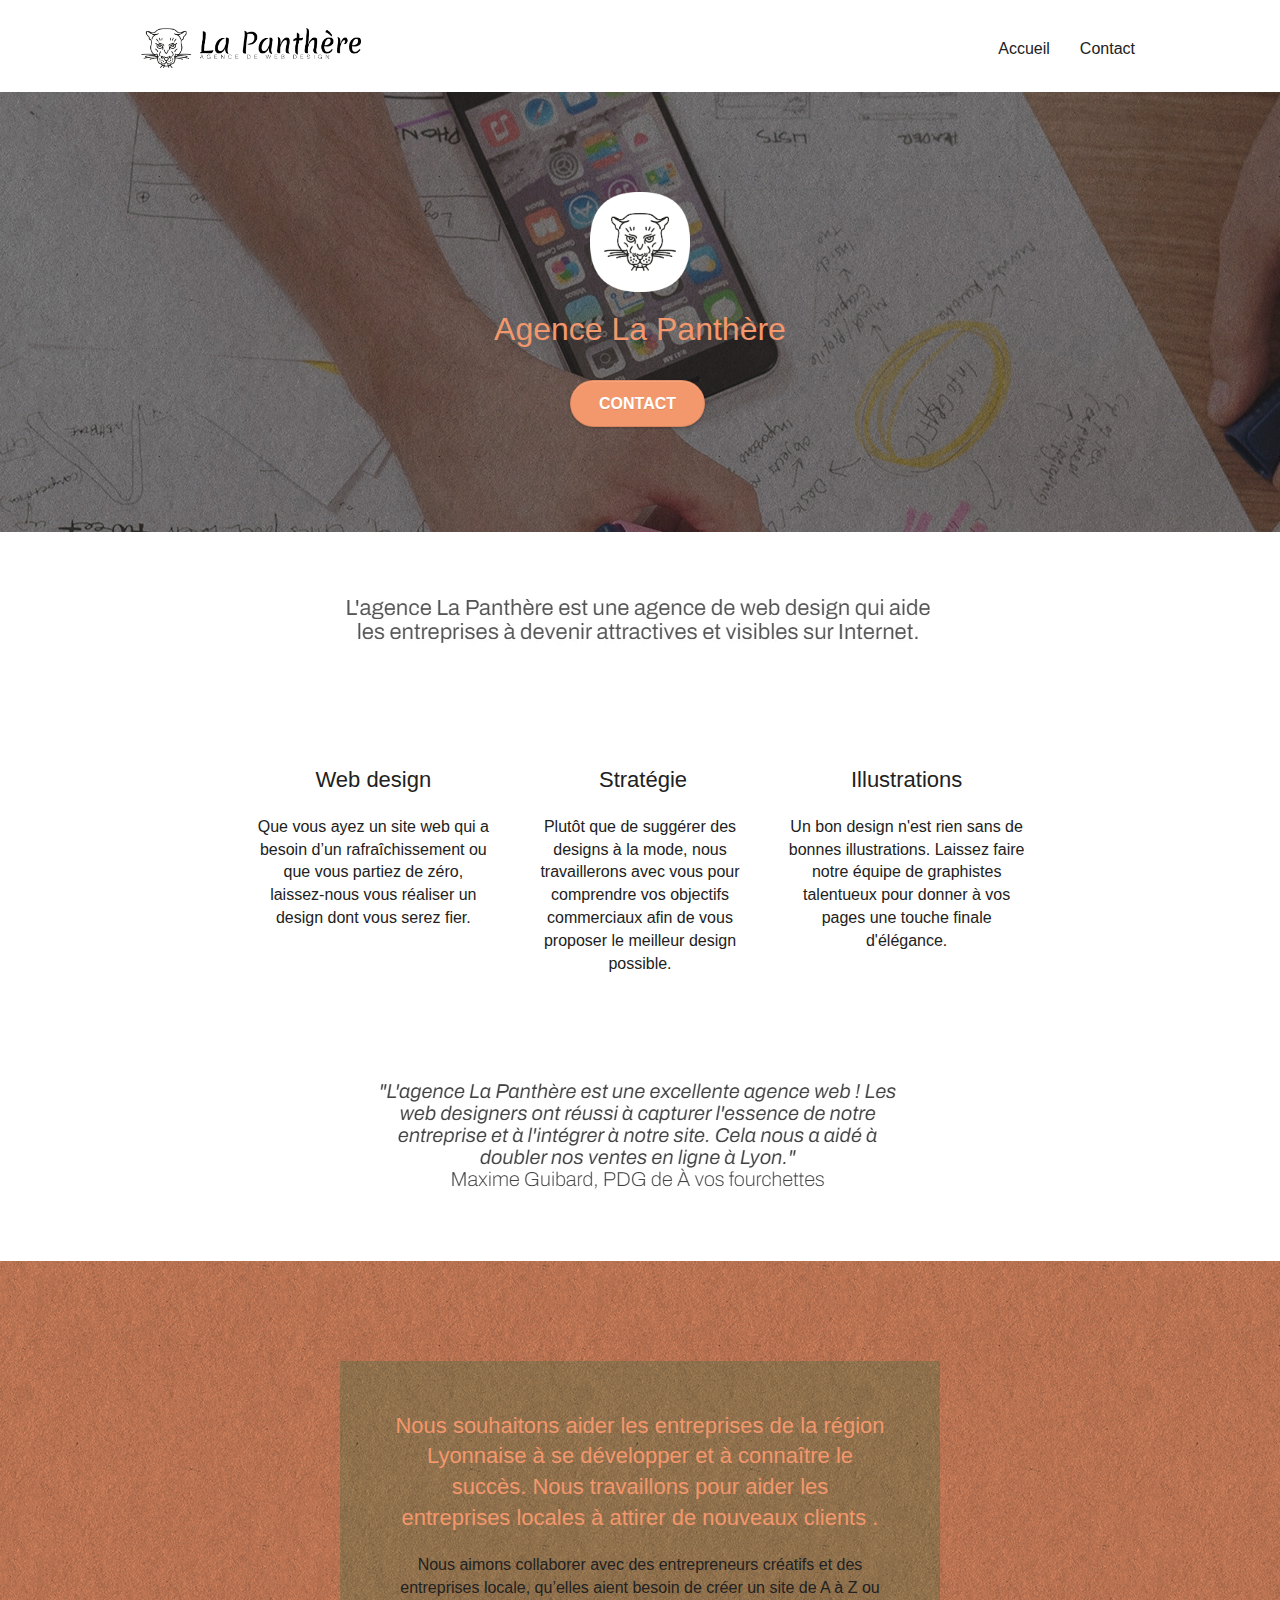
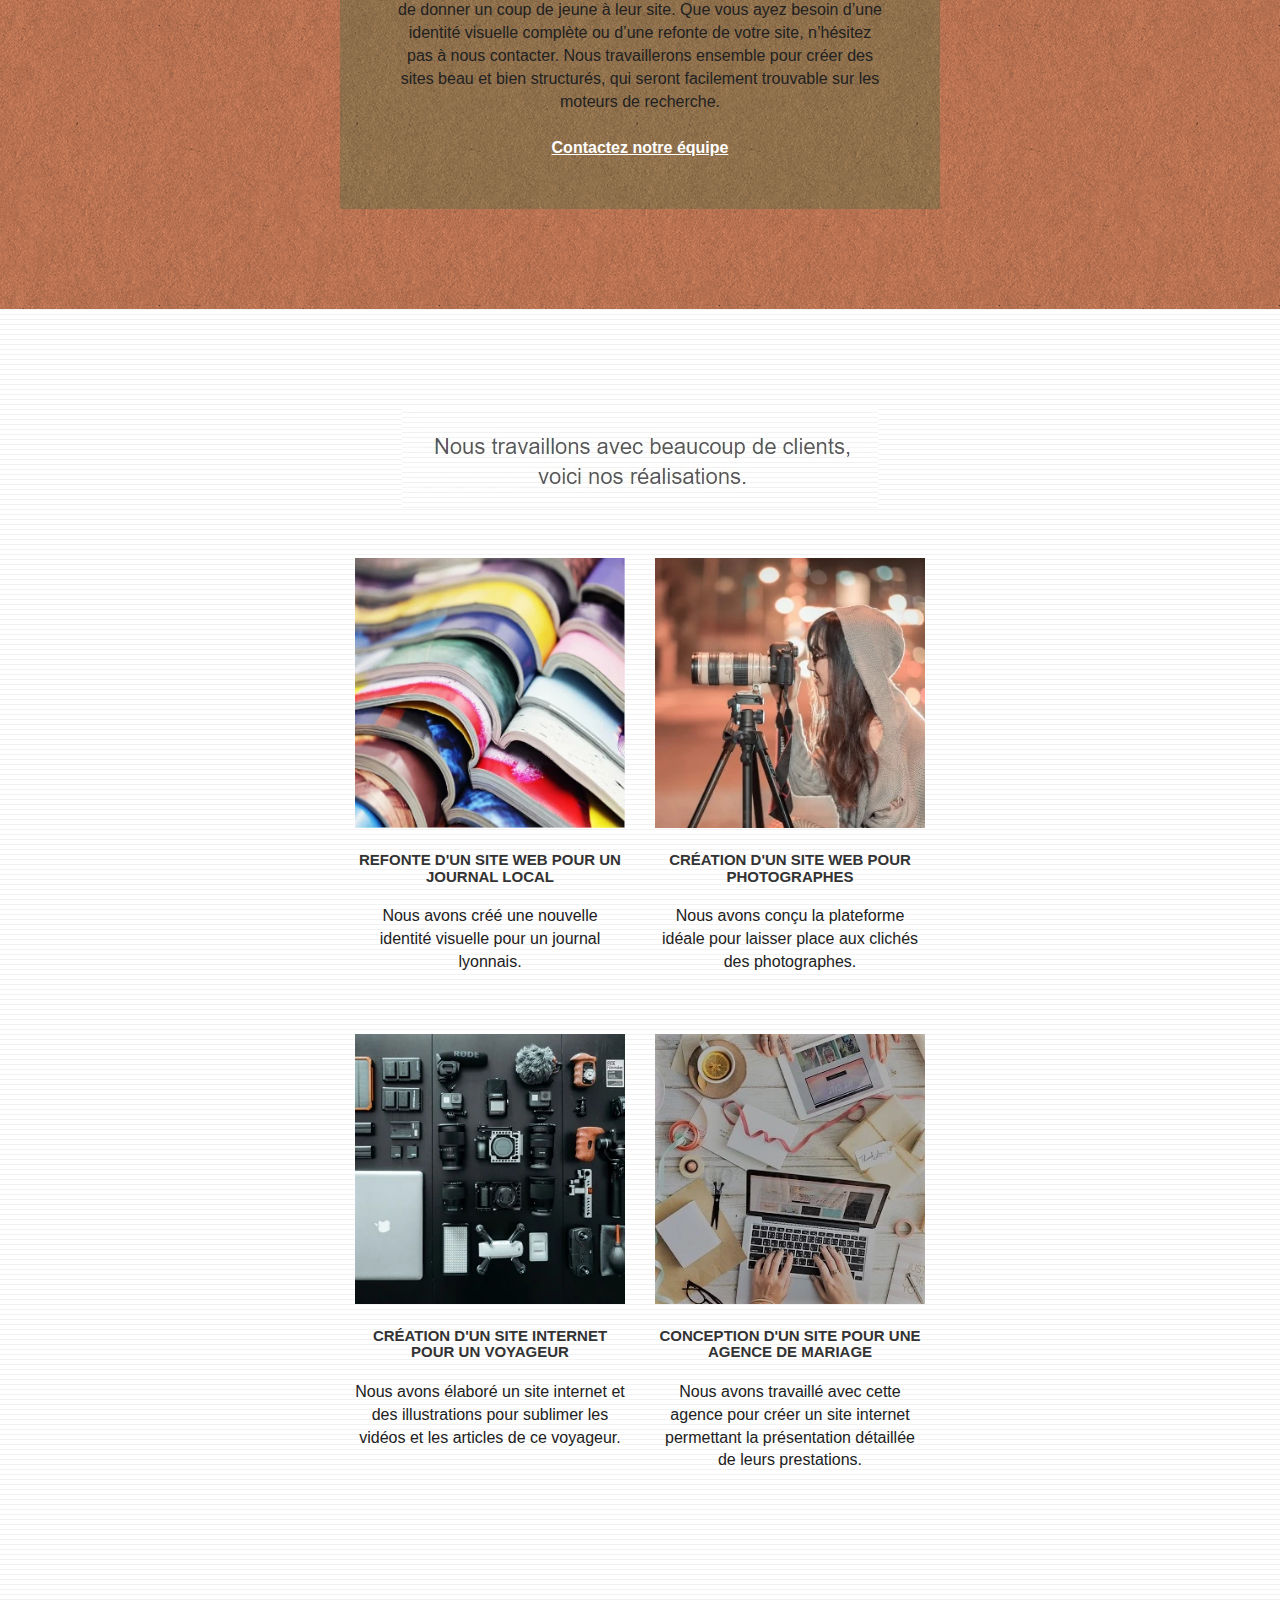
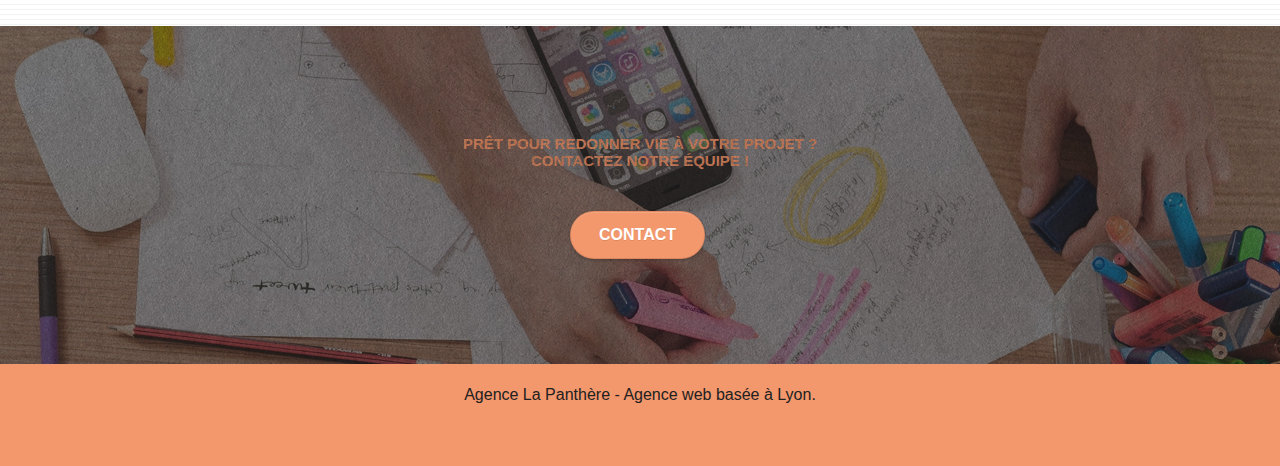
==== index.html @ 0cf24afe "modification script html" ====
<!DOCTYPE html>
<html lang="fr">
	<head>
		<meta charset="utf-8">
		<meta http-equiv="Content-Security-Policy" content="default-src 'self' ">
		<meta name="keywords" content="rendre un site plus attractif, augmenter le référencement d'un site internet, conception d'un site web ">
		<meta name="description" content="Avec l'Agence La Panthère, spécialiste du web design passez au niveau supérieur en rendant vôtre site plus attractive et plus visible sur internet.">
		<meta name="viewport" content="width=device-width, initial-scale=1.0, viewport-fit=cover">
		<link rel="shortcut icon" type="image/png" href="favicon.jpg">
		
		<link rel="stylesheet" type="text/css" href="./css/bootstrap.css">
		<link rel="stylesheet" type="text/css" href="style.css">
		<link rel="stylesheet" type="text/css" href="./css/font-awesome.css">
		<link rel="preload" href="fonts/et-line.woff" as="font" type="font/woff" >
		<link rel="preload" href="fonts/fontawesome-webfont.woff2?v=4.7.0" as="font" type="font/woff2">
		<link rel="stylesheet" type="text/css" href="./css/et-line.css">
		
		
		<script defer src="./js/jquery-3.6.1.js" ></script>
		<script defer src="./js/bootstrap.js"></script>
		<script defer src="./js/blocs.js" ></script>
		<script src="./js/jquery.touchSwipe.js" ></script>
		<script src="./js/gmaps.js" ></script>
		
		<title>Agence La Panthère</title>

		
	<!-- Analytics -->
		
	<!-- Analytics END -->
		
	</head>
	<body>
		<!-- Principal conteneur -->
		<main class="page-container">
			
			<!-- bloc-0 -->
			<header class="bloc bgc-white l-bloc " id="bloc-0">
				<div class="container bloc-sm">

					<nav class="navbar row">
						<div class="navbar-header">
							<a class="navbar-brand" href="index.html"><img src="img/agence-la-panthere-monochrome.webp" alt="Logo Agence La Panthère" height="40" width="220" ></a>
							<button id="nav-toggle" type="button" class="ui-navbar-toggle navbar-toggle" data-toggle="collapse" data-target=".navbar-1">
								<span class="sr-only">Toggle navigation</span><span class="icon-bar"></span><span class="icon-bar"></span><span class="icon-bar"></span>
							</button>
						</div>
						<div class="collapse navbar-collapse navbar-1 special-dropdown-nav">
							<ul class="site-navigation nav navbar-nav">
								<li>
									<a href="index.html">Accueil</a>
								</li>
								<li>
								</li>
								<li>
									<a href="contact.html">Contact</a>
								</li>
							</ul>
						</div>
					</nav>
				</div>
			</header>
			<!-- bloc-0 END -->

			<!-- bloc-1-presentation -->
			<section class="bloc bgc-dark-slate-blue bg-banniere d-bloc bg-t-edge bloc-bg-texture texture-paper b-parallax" id="bloc-1-hero">
				<div class="container bloc-lg">
					<div class="row tight-width-whitespace">
						<div class="col-sm-12">
							<img src="img/logo.webp" class="center-block image-resize-mode" height="100" width="100" alt="Logo Agence La Panthère" >
							<h1 class="text-center hero-bloc-text tc-white ">
								Agence La Panthère
							</h1>
							<div class="text-center">
								<a href="contact.html" class="btn btn-lg btn-clean btn-rd cta-hero btn-atomic-tangerine" id="cta-hero">Contact</a>
							</div>
						</div>
					</div>
				</div>
			</section>
			<!-- bloc-1-presentation END -->

			<!-- bloc-2-services -->
			<section class="bloc bgc-white l-bloc" id="bloc-2-services">
				<div class="container bloc-md">
					<div class="row">
						<div class="col-sm-12 text-center">
							<img alt="une description de l'agence" src="img/title.webp" >
						</div>
					</div>
					<div class="row voffset-lg med-width-whitespace">
						<div class="col-sm-4">
							<div class="text-center">
								<span class="et-icon-browser sm-shadow icon-dark-slate-blue icons icon-lg"></span>
							</div>
							<h2 class="mg-md text-center">
								Web design
							</h2>
							<p class="text-center ">
								Que vous ayez un site web qui a besoin d&rsquo;un rafraîchissement ou que vous partiez de zéro, laissez-nous vous réaliser un design dont vous serez fier.
							</p>
						</div>
						<div class="col-sm-4">
							<div class="text-center">
								<span class="et-icon-presentation sm-shadow icon-dark-slate-blue icons icon-lg"></span>
							</div>
							<h2 class="mg-md text-center">
								&nbsp;Stratégie
							</h2>
							<p class="text-center ">
								Plutôt que de suggérer des designs à la mode, nous travaillerons avec vous pour comprendre vos objectifs commerciaux afin de vous proposer le meilleur design possible.<br>
							</p>
						</div>
						<div class="col-sm-4">
							<div class="text-center">
								<span class="et-icon-edit sm-shadow icon-dark-slate-blue icons icon-lg"></span>
							</div>
							<h2 class="mg-md text-center">
								Illustrations
							</h2>
							<p class="text-center ">
								Un bon design n'est rien sans de bonnes illustrations. Laissez faire notre équipe de graphistes talentueux pour donner à vos pages une touche finale d'élégance.
							</p>
						</div>
					</div>
					<div class="row voffset-lg voffset">
						<div class="col-xs-12 col-md-8 col-md-offset-2 text-center">
							<img alt="Une citation d'un client de l'agence" src="img/citation.webp" >

						</div>
					</div>
				</div>
			</section>
			<!-- bloc-2-services END -->

			<!-- bloc-3-what-i-do -->
			<section class="bloc tc-white bgc-atomic-tangerine bg-presentation d-bloc bloc-bg-texture texture-paper b-parallax" id="bloc-3-what-i-do">
				<div class="container bloc-lg">
					<div class="row tight-width-whitespace black-background">
						<div class="col-sm-12">
							<h2 class="mg-md text-center tc-white">
								Nous souhaitons aider les entreprises de la région Lyonnaise à se développer et à connaître le succès. Nous travaillons pour aider les entreprises locales à attirer de nouveaux clients .<br>
							</h2>
							<p class="text-center white">
								Nous aimons collaborer avec des entrepreneurs créatifs et des entreprises locale, qu’elles aient besoin de créer un site de A à Z ou de donner un coup de jeune à leur site. Que vous ayez besoin d’une identité visuelle complète ou d’une refonte de votre site, n’hésitez pas à nous contacter. Nous travaillerons ensemble pour créer des sites beau et bien structurés, qui seront facilement trouvable sur les moteurs de recherche. <br><br><a class="ltc-white bold-link" href="contact.html">Contactez notre équipe</a><br>
							</p>
						</div>
					</div>
				</div>
			</section>
			<!-- bloc-3-what-i-do END -->

			<!-- bloc-4-portfolio -->
			<section class="bloc bgc-white bg-lines-h2-bg bg-repeat l-bloc" id="bloc-4-portfolio">
				<div class="container bloc-lg">
					<div class="row">
						<div class="col-sm-12 text-center">
							<img alt="texte sur la présentation de réalisation de site"  src="img/title2.webp" >
						</div>
					</div>
					<div class="row tight-width-whitespace portfolio-row">
						<div class="col-sm-6">
							<a href="index.html" data-lightbox="img/1.webp" data-gallery-id="gallery-1" data-caption="Refonte d'un site web pour un journal local" data-frame="snapshot-lb"><img src="img/1.webp" alt="Illustrations montrant plusieurs pages de livres de couleurs diffèrentes" class="img-responsive portfolio-thumb" height="270" width="270"></a>
							<h3 class="mg-md text-center">
								Refonte d'un site web pour un journal local
							</h3>
							<p class="text-center">
								Nous avons créé une nouvelle identité visuelle pour un journal lyonnais.
							</p>
						</div>
						<div class="col-sm-6">
							<a href="#" data-lightbox="img/2.webp" data-gallery-id="gallery-1" data-caption="Création d'un site web pour photographes" data-frame="snapshot-lb"><img src="img/2.webp" class="img-responsive portfolio-thumb" alt="Illustrations d'une femme prenant une photo" height="270" width="270"></a>
							<h3 class="mg-md text-center">
								Création d'un site web pour photographes
							</h3>
							<p class="text-center">
								Nous avons conçu la plateforme idéale pour laisser place aux clichés des photographes.
							</p>
						</div>
					</div>
					<div class="row tight-width-whitespace portfolio-row">
						<div class="col-sm-6">
							<a href="#" data-lightbox="img/3.webp" data-gallery-id="gallery-1" data-caption="Création d'un site internet pour un voyageur" data-frame="snapshot-lb"><img src="img/3.webp" class="img-responsive portfolio-thumb" alt="Illustrations montrant diffèrentes matériels d'un photographe sur une table" height="270" width="270"></a>
							<h3 class="mg-md text-center">
								Création d'un site internet pour un voyageur
							</h3>
							<p class="text-center">
								Nous avons élaboré un site internet et des illustrations pour sublimer les vidéos et les articles de ce voyageur.
							</p>
						</div>
						<div class="col-sm-6">
							<a href="#" data-lightbox="img/4.webp" data-gallery-id="gallery-1" data-caption="Conception d'un site pour une agence de mariage" data-frame="snapshot-lb"><img src="img/4.webp" class="img-responsive portfolio-thumb" alt="Illustrations d'un bureau de travail ainsi que deux ordinateurs portable disposer face à face" height="270" width="270"></a>
							<h3 class="mg-md text-center">
								Conception d'un site pour une agence de mariage
							</h3>
							<p class="text-center">
								Nous avons travaillé avec cette agence pour créer un site internet permettant la présentation détaillée de leurs prestations.
							</p>
						</div>
					</div>
				</div>
			</section>
			<!-- bloc-4-portfolio END -->

			<!-- bloc-5-cta -->
			<section class="bloc bgc-dark-slate-blue bg-banniere d-bloc bloc-bg-texture texture-paper" id="bloc-5-cta">
				<div class="container bloc-lg">
					<div class="row">
						<h3 class="mg-md text-center tc-white">
							Prêt pour redonner vie à votre projet ?<br>Contactez notre équipe !
						</h3>
						<div class="col-sm-12 text-center">
							<a href="contact.html" class="btn btn-atomic-tangerine btn-clean btn-rd btn-lg cta-hero">Contact</a>
						</div>
					</div>
				</div>
			</section>
			<!-- bloc-5-cta END -->

			<!-- Footer - bloc-8 -->
			<footer class="bloc bgc-atomic-tangerine d-bloc" id="bloc-8">
				<div class="container bloc-sm">
					<div class="row">
						<div class="col-sm-12">
							<p class="text-center white">
								Agence La Panthère - Agence web basée à Lyon.<br>
							</p>
							<div class="row row-no-gutters social">
								<div class="col-sm-3">
									<div class="text-center">
										<a class="social" aria-label="Twitter" href="index.html"><span class="fa fa-twitter icon-md"></span></a>
									</div>
								</div>
								<div class="col-sm-3">
									<div class="text-center">
										<a class="social" aria-label="Facebook" href="index.html"><span class="fa fa-facebook icon-md"></span></a>
									</div>
								</div>
								<div class="col-sm-3">
									<div class="text-center">
										<a class="social" aria-label="Dribbble" href="index.html"><span class="fa fa-dribbble icon-md"></span></a>
									</div>
								</div>
								<div class="col-sm-3">
									<div class="text-center">
										<a class="social" aria-label="Instagram" href="index.html"><span class="fa fa-instagram icon-md"></span></a>
									</div>
								</div>
							</div>
						</div>
					</div>
				</div>
			</footer>
			<!-- Footer - bloc-8 END -->

		</main>
		<!-- Principal conteneur END -->
	</body>
</html>
---- style.css ----
body{margin: 0;padding: 0;background: #FFF;overflow-x: hidden;-webkit-font-smoothing: antialiased;-moz-osx-font-smoothing: grayscale}a,button{transition: all .3s ease-in-out;outline: none!important}a:hover{text-decoration: none;cursor: pointer}#page-loading-blocs-notifaction{position: fixed;top: 0;bottom: 0;width: 100%;z-index: 100000;background: #FFFFFF url("img/pageload-spinner.gif") no-repeat center center}.bloc{width: 100%;clear: both;background: 50% 50% no-repeat;padding: 0 50px;-webkit-background-size: cover;-moz-background-size: cover;-o-background-size: cover;background-size: cover;position: relative}.bloc .container{padding-left: 0;padding-right: 0}.bloc-lg{padding: 100px 50px}.bloc-md{padding: 50px}.bloc-sm{padding: 20px 50px}.bg-center,.bg-l-edge,.bg-r-edge,.bg-t-edge,.bg-b-edge,.bg-tl-edge,.bg-bl-edge,.bg-tr-edge,.bg-br-edge,.bg-repeat{-webkit-background-size: auto!important;-moz-background-size: auto!important;-o-background-size: auto!important;background-size: auto!important}.bg-repeat{background: repeat}.bg-t-edge{background: top no-repeat}.bloc-bg-texture::before{content: "";background-size: 2px 2px;position: absolute;top: 0;bottom: 0;left: 0;right: 0}.texture-paper::before{background: url("img/texture-paper.webp");background-size: 280px 280px}.b-parallax{background-attachment: fixed}.d-bloc{color: #212121}.d-bloc button:hover{color: #0A0A0A}.d-bloc .icon-round,.d-bloc .icon-square,.d-bloc .icon-rounded,.d-bloc .icon-semi-rounded-a,.d-bloc .icon-semi-rounded-b{border-color: rgba(255, 255, 255, .9)}.d-bloc .divider-h span{border-color: rgba(255, 255, 255, .2)}.d-bloc .a-btn,.d-bloc .navbar a,.d-bloc .navbar-brand,.d-bloc a .icon-sm,.d-bloc a .icon-md,.d-bloc a .icon-lg,.d-bloc a .icon-xl,.d-bloc h1 a,.d-bloc h2 a,.d-bloc h3 a,.d-bloc h4 a,.d-bloc h5 a,.d-bloc h6 a,.d-bloc p a{color: rgba(255, 255, 255, .6)}.d-bloc .a-btn:hover,.d-bloc .navbar a:hover,.d-bloc .navbar-brand:hover,.d-bloc a:hover .icon-sm,.d-bloc a:hover .icon-md,.d-bloc a:hover .icon-lg,.d-bloc a:hover .icon-xl,.d-bloc h1 a:hover,.d-bloc h2 a:hover,.d-bloc h3 a:hover,.d-bloc h4 a:hover,.d-bloc h5 a:hover,.d-bloc h6 a:hover,.d-bloc p a:hover{color: rgba(255, 255, 255, 1)}.d-bloc .navbar-toggle .icon-bar{background: rgba(255, 255, 255, 1)}.d-bloc .btn-wire,.d-bloc .btn-wire:hover{color: rgba(255, 255, 255, 1);border-color: rgba(255, 255, 255, 1)}.d-bloc .panel{color: rgba(0, 0, 0, .5)}.d-bloc .panel button:hover{color: rgba(0, 0, 0, .7)}.d-bloc .panel icon{border-color: rgba(0, 0, 0, .7)}.d-bloc .panel .divider-h span{border-color: rgba(0, 0, 0, .1)}.d-bloc .panel .a-btn{color: rgba(0, 0, 0, .6)}.d-bloc .panel .a-btn:hover{color: rgba(0, 0, 0, 1)}.d-bloc .panel .btn-wire,.d-bloc .panel .btn-wire:hover{color: rgba(0, 0, 0, .7);border-color: rgba(0, 0, 0, .3)}.d-bloc .panel,.l-bloc{color: rgba(0, 0, 0, .5)}.d-bloc .panel button:hover,.l-bloc button:hover{color: rgba(0, 0, 0, .7)}.l-bloc .icon-round,.l-bloc .icon-square,.l-bloc .icon-rounded,.l-bloc .icon-semi-rounded-a,.l-bloc .icon-semi-rounded-b{border-color: rgba(0, 0, 0, .7)}.d-bloc .panel .divider-h span,.l-bloc .divider-h span{border-color: rgba(0, 0, 0, .1)}.d-bloc .panel .a-btn,.l-bloc .a-btn,.l-bloc .navbar a,.l-bloc .navbar-brand,.l-bloc a .icon-sm,.l-bloc a .icon-md,.l-bloc a .icon-lg,.l-bloc a .icon-xl,.l-bloc h1 a,.l-bloc h2 a,.l-bloc h3 a,.l-bloc h4 a,.l-bloc h5 a,.l-bloc h6 a,.l-bloc p a{color: rgba(0, 0, 0, .6)}.d-bloc .panel .a-btn:hover,.l-bloc .a-btn:hover,.l-bloc .navbar a:hover,.l-bloc .navbar-brand:hover,.l-bloc a:hover .icon-sm,.l-bloc a:hover .icon-md,.l-bloc a:hover .icon-lg,.l-bloc a:hover .icon-xl,.l-bloc h1 a:hover,.l-bloc h2 a:hover,.l-bloc h3 a:hover,.l-bloc h4 a:hover,.l-bloc h5 a:hover,.l-bloc h6 a:hover,.l-bloc p a:hover{color: rgba(0, 0, 0, 1)}.l-bloc .navbar-toggle .icon-bar{color: rgba(0, 0, 0, .6)}.d-bloc .panel .btn-wire,.d-bloc .panel .btn-wire:hover,.l-bloc .btn-wire,.l-bloc .btn-wire:hover{color: rgba(0, 0, 0, .7);border-color: rgba(0, 0, 0, .3)}.voffset{margin-top: 30px}.voffset-lg{margin-top: 80px}.row-no-gutters{margin-right: 0;margin-left: 0}.row.row-no-gutters > [class^="col-"],.row.row-no-gutters > [class*=" col-"]{padding-right: 0;padding-left: 0}#bloc-1-hero h1{font-size: 32px}.navbar{margin-bottom: 0;z-index: 1}.navbar-brand{height: auto;padding: 3px 15px;font-size: 25px;font-weight: normal;font-weight: 600;line-height: 44px}.navbar-brand img{max-height: 200px;margin: 0 5px 0 0;display: inline}.navbar-brand img[src$=svg]{min-width: 100px}.nav-center .navbar-brand img{margin: 0}.navbar .nav{padding-top: 2px;margin-right: -16px;float: right;z-index: 1}.nav > li{float: left;margin-top: 4px;font-size: 16px}.navbar-nav .open .dropdown-menu > li > a{text-align: inherit}.nav > li a:hover,.nav > li a:focus{background: transparent}.navbar-toggle{margin: 10px 10px 0 0;border: 0px}.navbar-toggle:hover{background: transparent!important}.navbar-toggle .icon-bar{background-color: rgba(0, 0, 0, .5);width: 26px}.nav-invert .navbar .nav{float: left}.nav-invert .navbar-header,.nav-invert .navbar-brand{float: right;position: relative;z-index: 2}@media (min-width: 768px){.site-navigation{position: absolute;top: 50%;right: 20px;transform: translate(0, -50%);-webkit-transform: translateY(-50%)}.nav > li .dropdown-menu a,.nav > li .dropdown-menu a:hover{color: #484848}.nav-invert .site-navigation{left: 0;right: 0}.nav-center{text-align: center}.nav-center .navbar-header{width: 100%}.nav-center .navbar-header,.nav-center .navbar-brand,.nav-center .nav > li{float: none;display: inline-block}.nav-center .site-navigation{position: relative;width: 100%;right: 0;margin-right: 0px;margin-top: 20px}.nav-center.mini-nav .navbar-toggle{float: none;margin: 10px auto 0}}.nav > li > .dropdown a{background: none!important;display: block;padding: 14px 15px}nav .caret{margin: 0 5px}.dropdown-menu .dropdown-menu{top: -8px;left: 100%}.dropdown-menu .dropmenu-flow-right{top: 100%;left: 0;margin-left: -1px;border-top-left-radius: 0;border-top-right-radius: 0}.dropdown-menu .dropdown span{border: 4px solid black;border-top-color: transparent;border-right-color: transparent;border-bottom-color: transparent;margin: 6px -5px 0 0!important;float: right}.mg-md{margin-top: 10px;margin-bottom: 20px}.mg-lg{margin-top: 10px;margin-bottom: 40px}.btn{margin: 0 5px 5px 0}.btn.pull-right{margin: 0 0 5px 5px}.btn-d,.btn-d:hover,.btn-d:focus{color: #FFF;background: rgba(0, 0, 0, .3)}button{outline: none!important}.btn-rd{border-radius: 40px}.btn-clean{border: 1px solid rgba(0, 0, 0, .08);border-bottom-color: rgba(0, 0, 0, .1);text-shadow: 0 1px 0 rgba(0, 0, 1, .1);box-shadow: 0 1px 3px rgba(0, 0, 1, .25), inset 0 1px 0 0 rgba(255, 255, 255, .15)}.icon-md{font-size: 30px!important}.icon-lg{font-size: 60px!important}.sm-shadow{text-shadow: 0 1px 2px rgba(0, 0, 0, .3)}.panel-sq,.panel-sq .panel-heading,.panel-sq .panel-footer{border-radius: 0}.panel-rd{border-radius: 30px}.panel-rd .panel-heading{border-radius: 29px 29px 0 0}.panel-rd .panel-footer{border-radius: 0 0 29px 29px}.form-control{border-color: rgba(0, 0, 0, .1);box-shadow: none}.scrollToTop{width: 40px;height: 40px;position: fixed;bottom: 20px;right: 20px;opacity: 0;z-index: 500;transition: all .3s ease-in-out}.scrollToTop span{margin-top: 6px}.showScrollTop{font-size: 14px;opacity: 1}a[data-lightbox]{position: relative;display: block;text-align: center}a[data-lightbox]:hover::before{content: "+";font-family: "HelveticaNeue-Light", "Helvetica Neue Light", "Helvetica Neue", Helvetica, Arial;font-size: 32px;width: 50px;height: 50px;margin-left: -25px;border-radius: 50%;background: rgba(0, 0, 0, .6);color: #FFF;font-weight: 100;z-index: 1;position: absolute;top: 50%;transform: translateY(-50%);-webkit-transform: translateY(-50%)}a[data-lightbox]:hover img{opacity: 0.6;-webkit-animation-fill-mode: none;animation-fill-mode: none}#lightbox-modal{display: flex;align-items: center}#lightbox-modal .modal-dialog{width: 90%;max-width: 900px;margin: 0 auto 0}#lightbox-modal .modal-dialog img{max-height: 90vh;margin: 0 auto}.lightbox-caption{padding: 20px;color: #FFF;background: rgba(0, 0, 0, .5);position: absolute;left: 15px;right: 15px;bottom: 5px}.close-lightbox{color: #FFF;font-size: 30px;position: absolute;top: 20px;right: 20px;z-index: 20;background: rgba(0, 0, 0, .5);border: none;line-height: 30px;padding: 0 9px 5px;opacity: 0.3}.close-lightbox:hover,.next-lightbox:hover,.prev-lightbox:hover{opacity: 1.0;color: #FFF}.next-lightbox,.prev-lightbox{font-size: 20px;color: rgba(255, 255, 255, .9);background: rgba(0, 0, 0, .5);transition: all .2s ease-in-out;position: absolute;top: 45%;z-index: 1;opacity: 0.4}.next-lightbox{padding: 6px 8px 1px 13px;right: 25px}.prev-lightbox{padding: 6px 13px 1px 10px;left: 25px}.snapshot-lb .modal-body{padding-bottom: 45px}.snapshot-lb .lightbox-caption{padding: 0;color: rgba(0, 0, 0, .5);background: none}h1,h2,h3,h4,h5,h6,p,label,.btn,a{font-family: "helvetica";font-weight: 400;color: #212121!important}.container{max-width: 1000px}.hero-bloc-text{font-size: 38px}.hero-bloc-text-sub{font-size: 36px}.statement-bloc-text{line-height: 26px;font-style: italic;font-size: 20px;text-align: center;font-weight: lighter;max-width: 520px;margin: auto auto auto auto}p{font-size: 16px}.tight-width-whitespace{max-width: 600px;margin: auto auto auto auto}.h1{font-size: 20px;font-family: "Open Sans"}.cta-hero{margin-top: 22px;color: #FFFFFF!important;text-transform: uppercase;padding: 12px 28px 12px 28px;font-size: 16px;font-weight: 700}.social{max-width: 400px;margin: auto auto auto auto}h2{font-size: 22px;line-height: 1.4em}h3{font-size: 15px;text-transform: uppercase;font-weight: 700;color: #333333!important}.med-width-whitespace{max-width: 800px;margin: auto auto auto auto;box-shadow: 0px 0px 0px #000000}h1{color: #333333!important}h4{color: #333333!important}.icons{margin-bottom: 14px;margin-top: 24px}.white{color: #212121 !important}.portfolio-thumb{margin-bottom: 24px}.portfolio-row{margin-bottom: 44px;margin-top: 50px}.avatar{box-shadow: 0px 4px 9px rgba(0, 0, 0, 0.3)}.black-background{background-color: rgba(165, 147, 99, 0.7);padding: 40px 40px 40px 40px}.bold-link{font-weight: 900;text-decoration: underline!important}.bgc-white{background-color: #FFFFFF}.bgc-dark-slate-blue{background-color: #364577}.bgc-atomic-tangerine{background-color: #F3976C}.tc-white{color: #F3976C!important}.btn-atomic-tangerine{background: #F3976C;color: #FFFFFF!important}.btn-atomic-tangerine:hover{background: #c27956!important;color: #FFFFFF!important}.ltc-white{color: #FFFFFF!important}.ltc-white:hover{color: #cccccc!important}.ltc-atomic-tangerine{color: #F3976C!important}.ltc-atomic-tangerine:hover{color: #c27956!important}.icon-dark-slate-blue{color: #364577!important;border-color: #364577!important}.bg-dots-bg{background-image: url("img/dots-bg.webp")}.bg-lines-h2-bg{background-image: url("img/lines-h2-bg.webp")}.bg-banniere{background-image: url("img/agence-la-panthere.webp")}.bg-presentation{background-image: url("img/image-de-presentation.webp")}@media (max-width: 1024px){.bloc{padding-left: 20px;padding-right: 20px}.bloc.full-width-bloc,.bloc-tile-2.full-width-bloc .container,.bloc-tile-3.full-width-bloc .container,.bloc-tile-4.full-width-bloc .container{padding-left: 0;padding-right: 0}}@media (max-width: 992px) and (min-width: 768px){.navbar .nav{max-width: 80%}.nav-center.navbar .nav{max-width: 100%}}@media only screen and (min-width: 768px) and (max-width: 1024px) and (orientation: landscape){.b-parallax{background-attachment: scroll}}@media only screen and (min-width: 1024px) and (max-width: 1366px) and (-webkit-min-device-pixel-ratio: 1.5){.b-parallax{background-attachment: scroll}}@media (max-width: 991px){.container{width: 100%}.b-parallax{background-attachment: scroll}.page-container,#hero-bloc{overflow-x: hidden;position: relative}.bloc{padding-left: 5px;padding-right: 5px}.bloc-group,.bloc-group .bloc{display: block;width: 100%}.bloc-fill-screen .fill-bloc-top-edge,.bloc-fill-screen .fill-bloc-bottom-edge{padding: 0 20px;padding-left: 5px;padding-right: 5px}}@media (max-width: 767px){.page-container{overflow-x: hidden;position: relative}h1,h2,h3,h4,h5,h6,p,#disqus_thread{padding-left: 10px!important;padding-right: 10px!important}.b-parallax{background-attachment: scroll}.navbar .nav{padding-top: 0;border-top: 1px solid rgba(0, 0, 0, .2);float: none!important}.navbar.row{margin-left: 0;margin-right: 0}.site-navigation{position: inherit;transform: none;-webkit-transform: none;-ms-transform: none}.nav > li{margin-top: 0;border-bottom: 1px solid rgba(0, 0, 0, .1);background: rgba(0, 0, 0, .05);text-align: left;padding-left: 15px;width: 100%}.nav > li:hover{background: rgba(0, 0, 0, .08)}.dropdown .dropdown a .caret{float: none;margin: 5px 0 0 10px!important;border: 4px solid black;border-bottom-color: transparent;border-right-color: transparent;border-left-color: transparent}#hero-bloc .navbar .nav{background: rgba(0, 0, 0, .8)}#hero-bloc .navbar .nav a{color: rgba(255, 255, 255, .6)}.hero{padding: 50px 0}.hero-nav{left: -1px;right: -1px}.navbar-collapse{padding: 0;overflow-x: hidden;-webkit-box-shadow: none;box-shadow: none}.navbar-brand img{max-height: 40px;width: auto}.nav-invert .navbar-header{float: none;width: 100%}.nav-invert .navbar-toggle{float: left;margin-left: 10px}.bloc{padding-left: 0;padding-right: 0}.bloc-xxl,.bloc-xl,.bloc-lg{padding: 40px 0}.bloc-sm,.bloc-md{padding-left: 0;padding-right: 0}.bloc-tile-2 .container,.bloc-tile-3 .container,.bloc-tile-4 .container,.bloc-fill-screen .fill-bloc-top-edge,.bloc-fill-screen .fill-bloc-bottom-edge{padding-left: 0;padding-right: 0}.a-block{padding: 0 10px}.btn-dwn{display: none}.voffset{margin-top: 5px}.voffset-md{margin-top: 20px}.voffset-lg{margin-top: 30px}form{padding: 5px}.close-lightbox{display: inline-block}.blocsapp-device-iphone5{background-size: 216px 425px;padding-top: 60px;width: 216px;height: 425px}.blocsapp-device-iphone5 img{width: 180px;height: 320px}}@media (max-width: 400px){.bloc{padding-left: 0;padding-right: 0}}@media (max-width: 767px){.bloc-mob-center-text{text-align: center}}.footer-link-partner li{margin-top: 8px}
---- css/et-line.css ----
@font-face{font-family: et-line;src: url(../fonts/et-line.eot);src: url(../fonts/et-line.eot?#iefix) format('embedded-opentype'), url(../fonts/et-line.woff) format('woff'), url(../fonts/et-line.ttf) format('truetype'), url(../fonts/et-line.svg#et-line) format('svg');font-weight: 400;font-style: normal}.et-icon-adjustments,.et-icon-alarmclock,.et-icon-anchor,.et-icon-aperture,.et-icon-attachment,.et-icon-bargraph,.et-icon-basket,.et-icon-beaker,.et-icon-bike,.et-icon-book-open,.et-icon-briefcase,.et-icon-browser,.et-icon-calendar,.et-icon-camera,.et-icon-caution,.et-icon-chat,.et-icon-circle-compass,.et-icon-clipboard,.et-icon-clock,.et-icon-cloud,.et-icon-compass,.et-icon-desktop,.et-icon-dial,.et-icon-document,.et-icon-documents,.et-icon-download,.et-icon-dribbble,.et-icon-edit,.et-icon-envelope,.et-icon-expand,.et-icon-facebook,.et-icon-flag,.et-icon-focus,.et-icon-gears,.et-icon-genius,.et-icon-gift,.et-icon-global,.et-icon-globe,.et-icon-googleplus,.et-icon-grid,.et-icon-happy,.et-icon-hazardous,.et-icon-heart,.et-icon-hotairballoon,.et-icon-hourglass,.et-icon-key,.et-icon-laptop,.et-icon-layers,.et-icon-lifesaver,.et-icon-lightbulb,.et-icon-linegraph,.et-icon-linkedin,.et-icon-lock,.et-icon-magnifying-glass,.et-icon-map,.et-icon-map-pin,.et-icon-megaphone,.et-icon-mic,.et-icon-mobile,.et-icon-newspaper,.et-icon-notebook,.et-icon-paintbrush,.et-icon-paperclip,.et-icon-pencil,.et-icon-phone,.et-icon-picture,.et-icon-pictures,.et-icon-piechart,.et-icon-presentation,.et-icon-pricetags,.et-icon-printer,.et-icon-profile-female,.et-icon-profile-male,.et-icon-puzzle,.et-icon-quote,.et-icon-recycle,.et-icon-refresh,.et-icon-ribbon,.et-icon-rss,.et-icon-sad,.et-icon-scissors,.et-icon-scope,.et-icon-search,.et-icon-shield,.et-icon-speedometer,.et-icon-strategy,.et-icon-streetsign,.et-icon-tablet,.et-icon-target,.et-icon-telescope,.et-icon-toolbox,.et-icon-tools,.et-icon-tools-2,.et-icon-trophy,.et-icon-tumblr,.et-icon-twitter,.et-icon-upload,.et-icon-video,.et-icon-wallet,.et-icon-wine{font-family: et-line;speak: none;font-style: normal;font-weight: 400;font-variant: normal;text-transform: none;line-height: 1;-webkit-font-smoothing: antialiased;-moz-osx-font-smoothing: grayscale;display: inline-block}.et-icon-mobile:before{content: "\e000"}.et-icon-laptop:before{content: "\e001"}.et-icon-desktop:before{content: "\e002"}.et-icon-tablet:before{content: "\e003"}.et-icon-phone:before{content: "\e004"}.et-icon-document:before{content: "\e005"}.et-icon-documents:before{content: "\e006"}.et-icon-search:before{content: "\e007"}.et-icon-clipboard:before{content: "\e008"}.et-icon-newspaper:before{content: "\e009"}.et-icon-notebook:before{content: "\e00a"}.et-icon-book-open:before{content: "\e00b"}.et-icon-browser:before{content: "\e00c"}.et-icon-calendar:before{content: "\e00d"}.et-icon-presentation:before{content: "\e00e"}.et-icon-picture:before{content: "\e00f"}.et-icon-pictures:before{content: "\e010"}.et-icon-video:before{content: "\e011"}.et-icon-camera:before{content: "\e012"}.et-icon-printer:before{content: "\e013"}.et-icon-toolbox:before{content: "\e014"}.et-icon-briefcase:before{content: "\e015"}.et-icon-wallet:before{content: "\e016"}.et-icon-gift:before{content: "\e017"}.et-icon-bargraph:before{content: "\e018"}.et-icon-grid:before{content: "\e019"}.et-icon-expand:before{content: "\e01a"}.et-icon-focus:before{content: "\e01b"}.et-icon-edit:before{content: "\e01c"}.et-icon-adjustments:before{content: "\e01d"}.et-icon-ribbon:before{content: "\e01e"}.et-icon-hourglass:before{content: "\e01f"}.et-icon-lock:before{content: "\e020"}.et-icon-megaphone:before{content: "\e021"}.et-icon-shield:before{content: "\e022"}.et-icon-trophy:before{content: "\e023"}.et-icon-flag:before{content: "\e024"}.et-icon-map:before{content: "\e025"}.et-icon-puzzle:before{content: "\e026"}.et-icon-basket:before{content: "\e027"}.et-icon-envelope:before{content: "\e028"}.et-icon-streetsign:before{content: "\e029"}.et-icon-telescope:before{content: "\e02a"}.et-icon-gears:before{content: "\e02b"}.et-icon-key:before{content: "\e02c"}.et-icon-paperclip:before{content: "\e02d"}.et-icon-attachment:before{content: "\e02e"}.et-icon-pricetags:before{content: "\e02f"}.et-icon-lightbulb:before{content: "\e030"}.et-icon-layers:before{content: "\e031"}.et-icon-pencil:before{content: "\e032"}.et-icon-tools:before{content: "\e033"}.et-icon-tools-2:before{content: "\e034"}.et-icon-scissors:before{content: "\e035"}.et-icon-paintbrush:before{content: "\e036"}.et-icon-magnifying-glass:before{content: "\e037"}.et-icon-circle-compass:before{content: "\e038"}.et-icon-linegraph:before{content: "\e039"}.et-icon-mic:before{content: "\e03a"}.et-icon-strategy:before{content: "\e03b"}.et-icon-beaker:before{content: "\e03c"}.et-icon-caution:before{content: "\e03d"}.et-icon-recycle:before{content: "\e03e"}.et-icon-anchor:before{content: "\e03f"}.et-icon-profile-male:before{content: "\e040"}.et-icon-profile-female:before{content: "\e041"}.et-icon-bike:before{content: "\e042"}.et-icon-wine:before{content: "\e043"}.et-icon-hotairballoon:before{content: "\e044"}.et-icon-globe:before{content: "\e045"}.et-icon-genius:before{content: "\e046"}.et-icon-map-pin:before{content: "\e047"}.et-icon-dial:before{content: "\e048"}.et-icon-chat:before{content: "\e049"}.et-icon-heart:before{content: "\e04a"}.et-icon-cloud:before{content: "\e04b"}.et-icon-upload:before{content: "\e04c"}.et-icon-download:before{content: "\e04d"}.et-icon-target:before{content: "\e04e"}.et-icon-hazardous:before{content: "\e04f"}.et-icon-piechart:before{content: "\e050"}.et-icon-speedometer:before{content: "\e051"}.et-icon-global:before{content: "\e052"}.et-icon-compass:before{content: "\e053"}.et-icon-lifesaver:before{content: "\e054"}.et-icon-clock:before{content: "\e055"}.et-icon-aperture:before{content: "\e056"}.et-icon-quote:before{content: "\e057"}.et-icon-scope:before{content: "\e058"}.et-icon-alarmclock:before{content: "\e059"}.et-icon-refresh:before{content: "\e05a"}.et-icon-happy:before{content: "\e05b"}.et-icon-sad:before{content: "\e05c"}.et-icon-facebook:before{content: "\e05d"}.et-icon-twitter:before{content: "\e05e"}.et-icon-googleplus:before{content: "\e05f"}.et-icon-rss:before{content: "\e060"}.et-icon-tumblr:before{content: "\e061"}.et-icon-linkedin:before{content: "\e062"}.et-icon-dribbble:before{content: "\e063"}
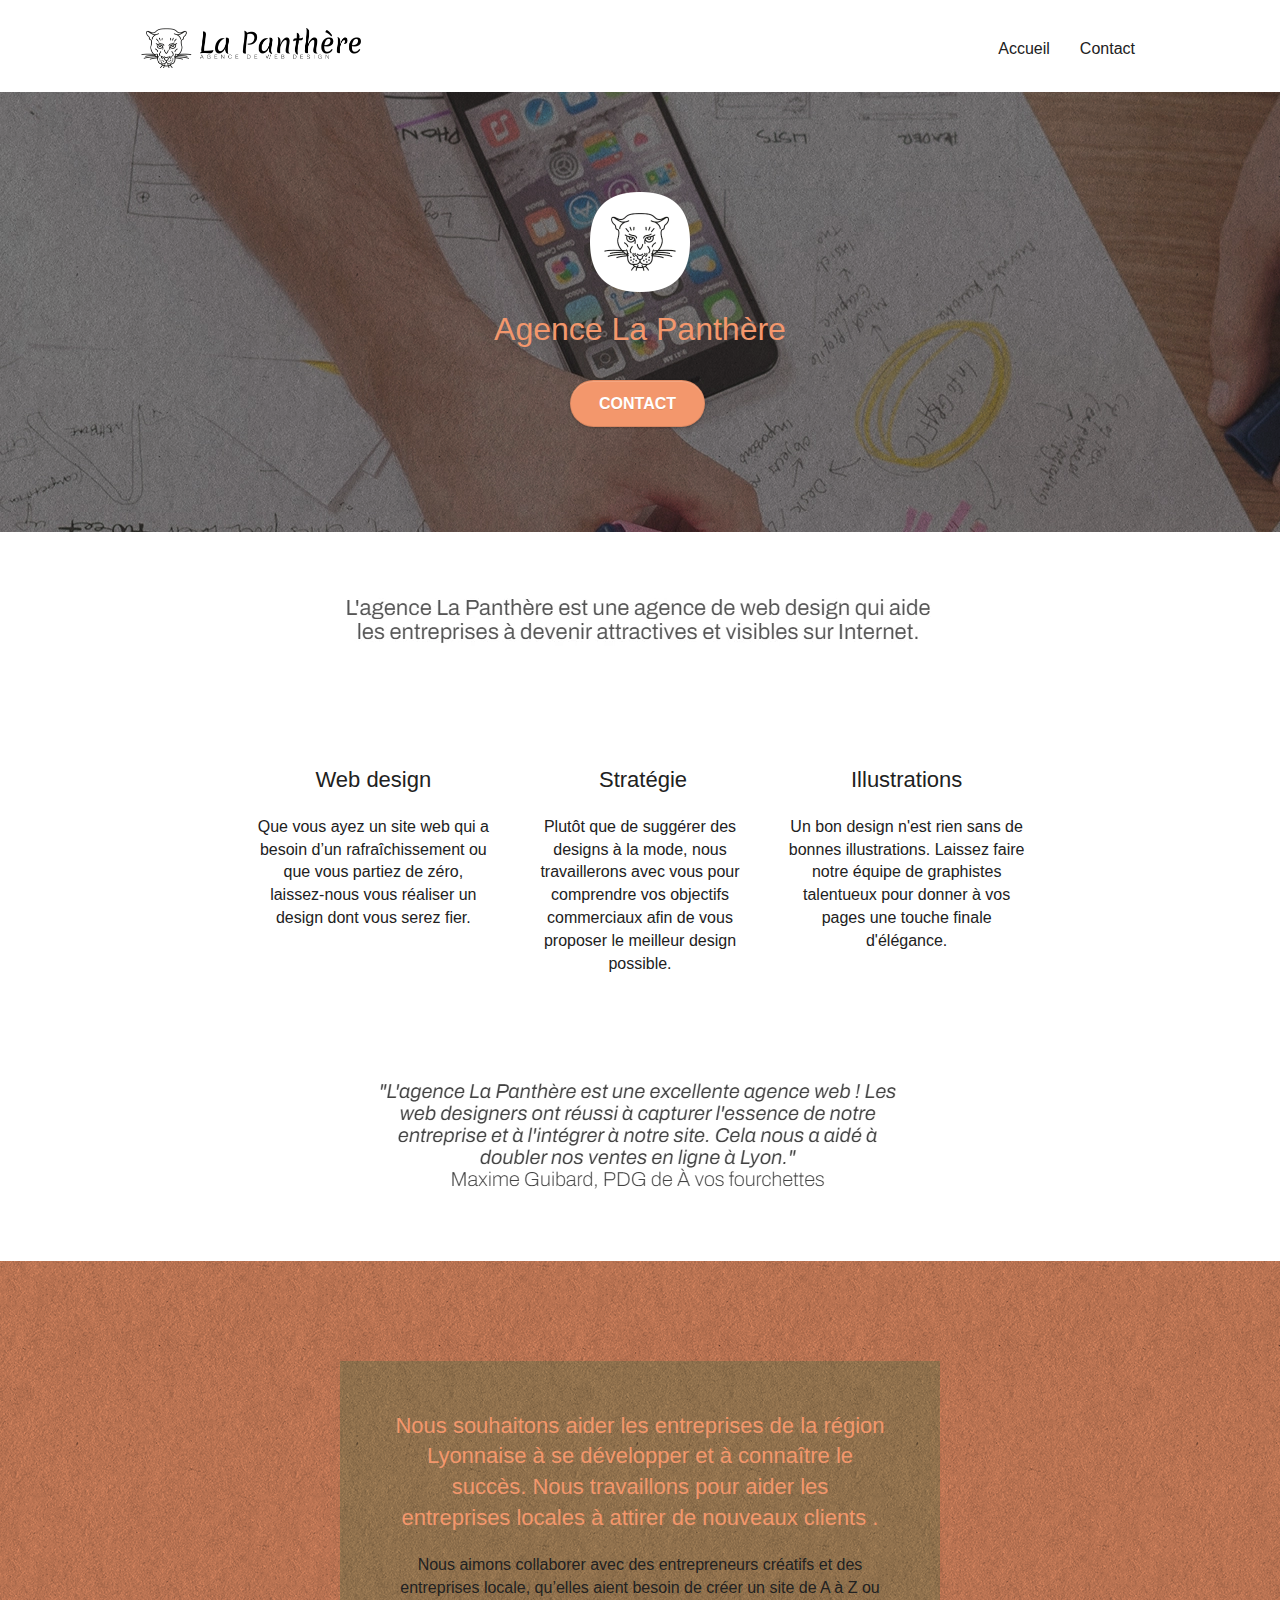
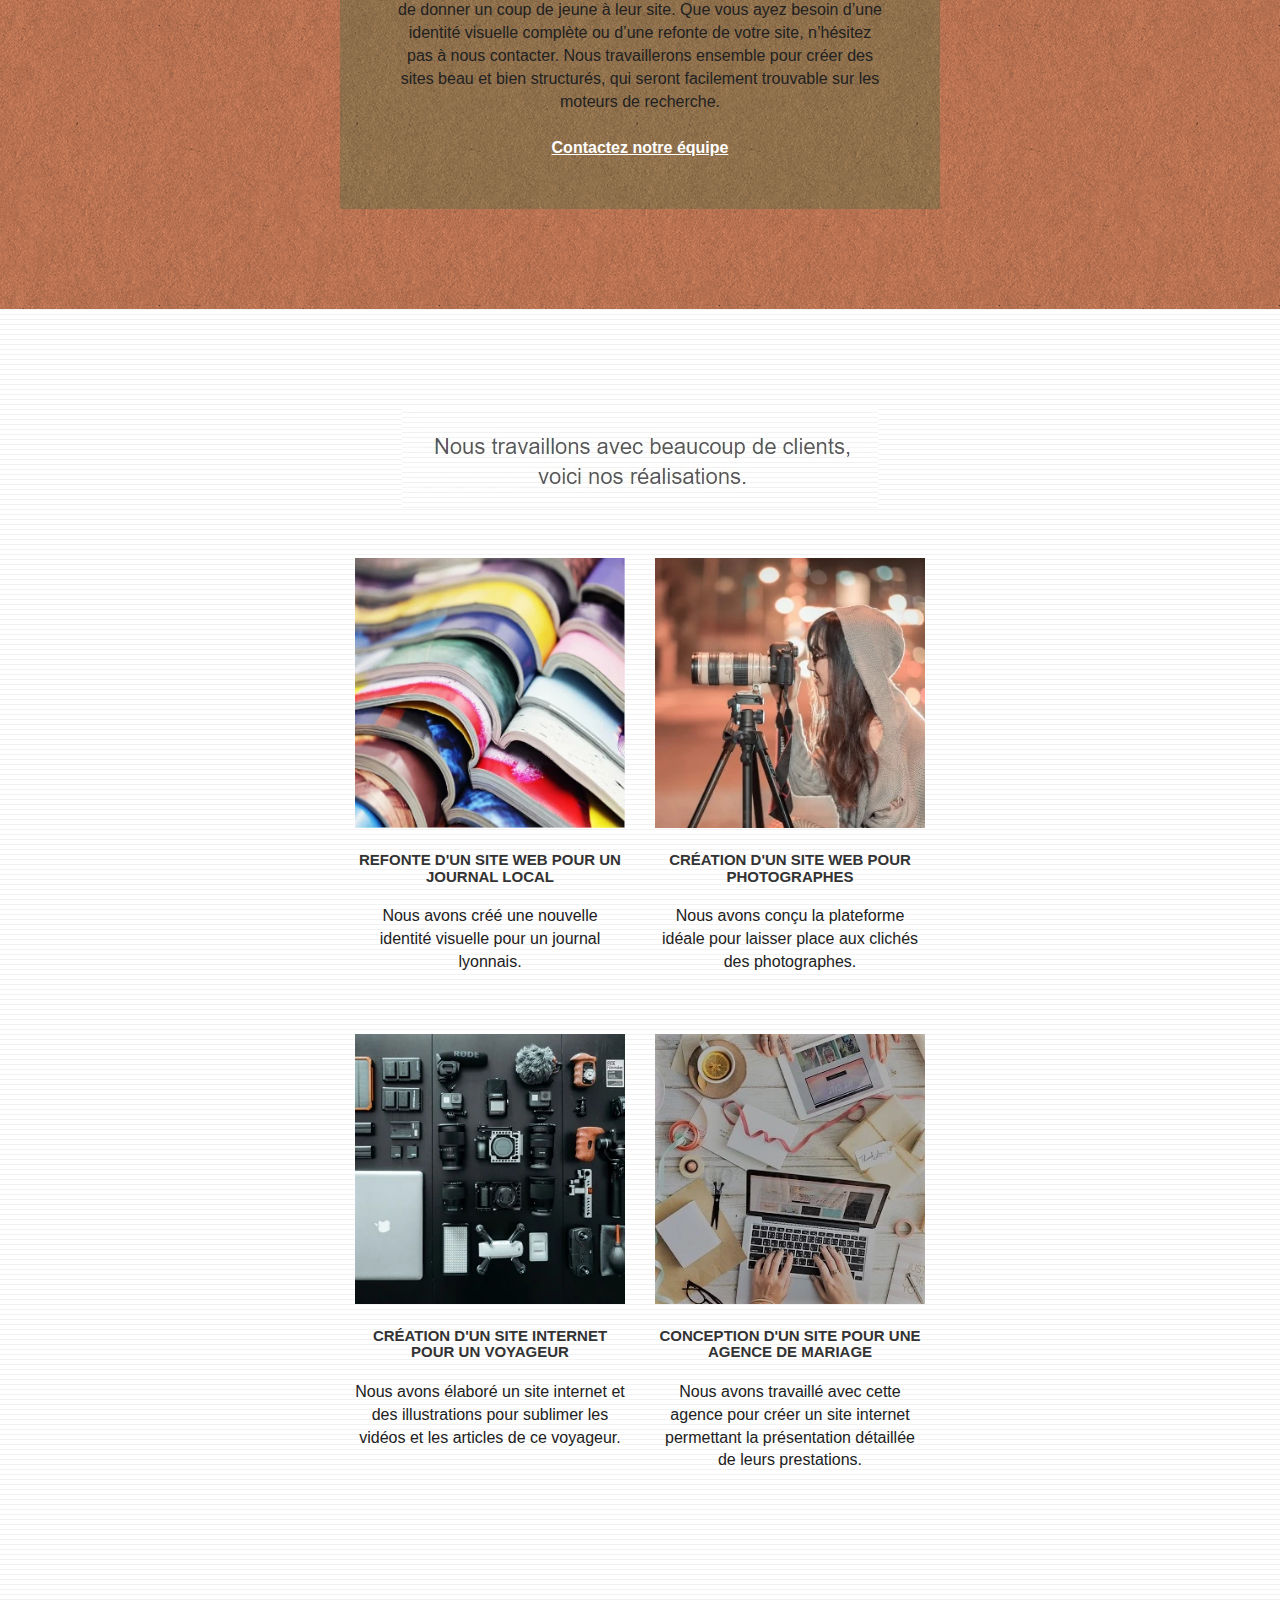
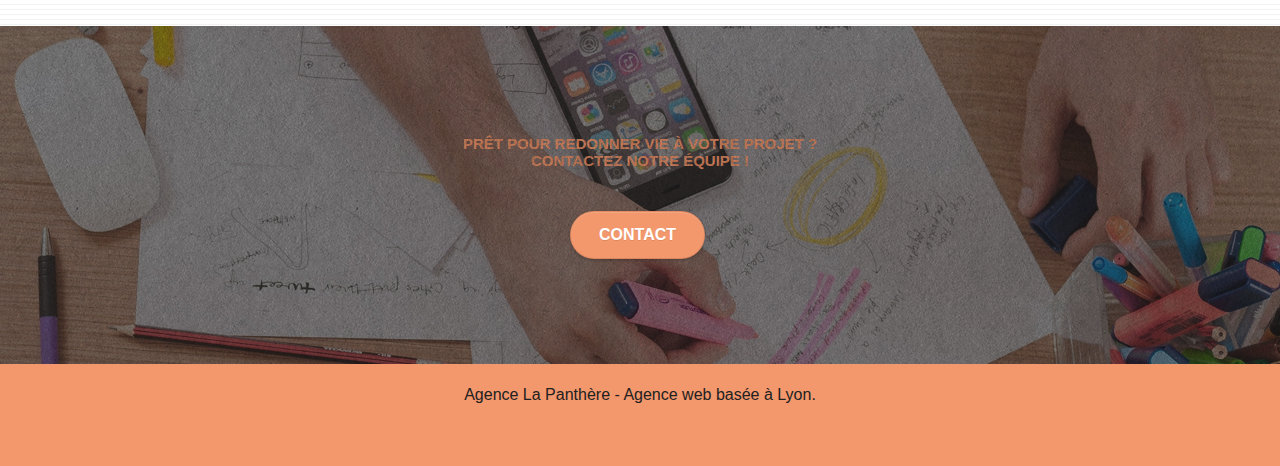
==== commit 988740a7: "Merge pull request #25 from adriani974/version-ameliorer" ====
--- a/index.html
+++ b/index.html
@@ -3,24 +3,23 @@
 	<head>
 		<meta charset="utf-8">
 		<meta http-equiv="Content-Security-Policy" content="default-src 'self' ">
+		<meta http-equiv="Cache-control" content="max-age=31536000">
 		<meta name="keywords" content="rendre un site plus attractif, augmenter le référencement d'un site internet, conception d'un site web ">
 		<meta name="description" content="Avec l'Agence La Panthère, spécialiste du web design passez au niveau supérieur en rendant vôtre site plus attractive et plus visible sur internet.">
 		<meta name="viewport" content="width=device-width, initial-scale=1.0, viewport-fit=cover">
 		<link rel="shortcut icon" type="image/png" href="favicon.jpg">
 		
-		<link rel="stylesheet" type="text/css" href="./css/bootstrap.css">
-		<link rel="stylesheet" type="text/css" href="style.css">
-		<link rel="stylesheet" type="text/css" href="./css/font-awesome.css">
-		<link rel="preload" href="fonts/et-line.woff" as="font" type="font/woff" >
-		<link rel="preload" href="fonts/fontawesome-webfont.woff2?v=4.7.0" as="font" type="font/woff2">
-		<link rel="stylesheet" type="text/css" href="./css/et-line.css">
+		<link async rel="stylesheet" type="text/css" href="./css/bootstrap.css">
+		<link async rel="stylesheet" type="text/css" href="style.css">
+		<link async rel="stylesheet" type="text/css" href="./css/font-awesome.css">
+		<link async rel="stylesheet" type="text/css" href="./css/et-line.css">
 		
 		
 		<script defer src="./js/jquery-3.6.1.js" ></script>
 		<script defer src="./js/bootstrap.js"></script>
 		<script defer src="./js/blocs.js" ></script>
-		<script src="./js/jquery.touchSwipe.js" ></script>
-		<script src="./js/gmaps.js" ></script>
+		<script defer src="./js/jquery.touchSwipe.js" ></script>
+		<script defer src="./js/gmaps.js" ></script>
 		
 		<title>Agence La Panthère</title>
 
@@ -41,7 +40,7 @@
 					<nav class="navbar row">
 						<div class="navbar-header">
 							<a class="navbar-brand" href="index.html"><img src="img/agence-la-panthere-monochrome.webp" alt="Logo Agence La Panthère" height="40" width="220" ></a>
-							<button id="nav-toggle" type="button" class="ui-navbar-toggle navbar-toggle" data-toggle="collapse" data-target=".navbar-1">
+							<button id="nav-toggle" type="button" class="ui-navbar-toggle navbar-toggle" data-bs-toggle="collapse" data-bs-target=".navbar-1">
 								<span class="sr-only">Toggle navigation</span><span class="icon-bar"></span><span class="icon-bar"></span><span class="icon-bar"></span>
 							</button>
 						</div>
@@ -85,7 +84,7 @@
 				<div class="container bloc-md">
 					<div class="row">
 						<div class="col-sm-12 text-center">
-							<img alt="une description de l'agence" src="img/title.webp" >
+							<img alt="une description de l'agence" src="img/title.webp" height="75" width="634">
 						</div>
 					</div>
 					<div class="row voffset-lg med-width-whitespace">
@@ -125,7 +124,7 @@
 					</div>
 					<div class="row voffset-lg voffset">
 						<div class="col-xs-12 col-md-8 col-md-offset-2 text-center">
-							<img alt="Une citation d'un client de l'agence" src="img/citation.webp" >
+							<img alt="Une citation d'un client de l'agence" src="img/citation.webp" height="145" width="567">
 
 						</div>
 					</div>
@@ -155,7 +154,7 @@
 				<div class="container bloc-lg">
 					<div class="row">
 						<div class="col-sm-12 text-center">
-							<img alt="texte sur la présentation de réalisation de site"  src="img/title2.webp" >
+							<img alt="texte sur la présentation de réalisation de site"  src="img/title2.webp" height="99" width="476">
 						</div>
 					</div>
 					<div class="row tight-width-whitespace portfolio-row">
--- a/css/et-line.css
+++ b/css/et-line.css
@@ -1 +1 @@
-@font-face{font-family: et-line;src: url(../fonts/et-line.eot);src: url(../fonts/et-line.eot?#iefix) format('embedded-opentype'), url(../fonts/et-line.woff) format('woff'), url(../fonts/et-line.ttf) format('truetype'), url(../fonts/et-line.svg#et-line) format('svg');font-weight: 400;font-style: normal}.et-icon-adjustments,.et-icon-alarmclock,.et-icon-anchor,.et-icon-aperture,.et-icon-attachment,.et-icon-bargraph,.et-icon-basket,.et-icon-beaker,.et-icon-bike,.et-icon-book-open,.et-icon-briefcase,.et-icon-browser,.et-icon-calendar,.et-icon-camera,.et-icon-caution,.et-icon-chat,.et-icon-circle-compass,.et-icon-clipboard,.et-icon-clock,.et-icon-cloud,.et-icon-compass,.et-icon-desktop,.et-icon-dial,.et-icon-document,.et-icon-documents,.et-icon-download,.et-icon-dribbble,.et-icon-edit,.et-icon-envelope,.et-icon-expand,.et-icon-facebook,.et-icon-flag,.et-icon-focus,.et-icon-gears,.et-icon-genius,.et-icon-gift,.et-icon-global,.et-icon-globe,.et-icon-googleplus,.et-icon-grid,.et-icon-happy,.et-icon-hazardous,.et-icon-heart,.et-icon-hotairballoon,.et-icon-hourglass,.et-icon-key,.et-icon-laptop,.et-icon-layers,.et-icon-lifesaver,.et-icon-lightbulb,.et-icon-linegraph,.et-icon-linkedin,.et-icon-lock,.et-icon-magnifying-glass,.et-icon-map,.et-icon-map-pin,.et-icon-megaphone,.et-icon-mic,.et-icon-mobile,.et-icon-newspaper,.et-icon-notebook,.et-icon-paintbrush,.et-icon-paperclip,.et-icon-pencil,.et-icon-phone,.et-icon-picture,.et-icon-pictures,.et-icon-piechart,.et-icon-presentation,.et-icon-pricetags,.et-icon-printer,.et-icon-profile-female,.et-icon-profile-male,.et-icon-puzzle,.et-icon-quote,.et-icon-recycle,.et-icon-refresh,.et-icon-ribbon,.et-icon-rss,.et-icon-sad,.et-icon-scissors,.et-icon-scope,.et-icon-search,.et-icon-shield,.et-icon-speedometer,.et-icon-strategy,.et-icon-streetsign,.et-icon-tablet,.et-icon-target,.et-icon-telescope,.et-icon-toolbox,.et-icon-tools,.et-icon-tools-2,.et-icon-trophy,.et-icon-tumblr,.et-icon-twitter,.et-icon-upload,.et-icon-video,.et-icon-wallet,.et-icon-wine{font-family: et-line;speak: none;font-style: normal;font-weight: 400;font-variant: normal;text-transform: none;line-height: 1;-webkit-font-smoothing: antialiased;-moz-osx-font-smoothing: grayscale;display: inline-block}.et-icon-mobile:before{content: "\e000"}.et-icon-laptop:before{content: "\e001"}.et-icon-desktop:before{content: "\e002"}.et-icon-tablet:before{content: "\e003"}.et-icon-phone:before{content: "\e004"}.et-icon-document:before{content: "\e005"}.et-icon-documents:before{content: "\e006"}.et-icon-search:before{content: "\e007"}.et-icon-clipboard:before{content: "\e008"}.et-icon-newspaper:before{content: "\e009"}.et-icon-notebook:before{content: "\e00a"}.et-icon-book-open:before{content: "\e00b"}.et-icon-browser:before{content: "\e00c"}.et-icon-calendar:before{content: "\e00d"}.et-icon-presentation:before{content: "\e00e"}.et-icon-picture:before{content: "\e00f"}.et-icon-pictures:before{content: "\e010"}.et-icon-video:before{content: "\e011"}.et-icon-camera:before{content: "\e012"}.et-icon-printer:before{content: "\e013"}.et-icon-toolbox:before{content: "\e014"}.et-icon-briefcase:before{content: "\e015"}.et-icon-wallet:before{content: "\e016"}.et-icon-gift:before{content: "\e017"}.et-icon-bargraph:before{content: "\e018"}.et-icon-grid:before{content: "\e019"}.et-icon-expand:before{content: "\e01a"}.et-icon-focus:before{content: "\e01b"}.et-icon-edit:before{content: "\e01c"}.et-icon-adjustments:before{content: "\e01d"}.et-icon-ribbon:before{content: "\e01e"}.et-icon-hourglass:before{content: "\e01f"}.et-icon-lock:before{content: "\e020"}.et-icon-megaphone:before{content: "\e021"}.et-icon-shield:before{content: "\e022"}.et-icon-trophy:before{content: "\e023"}.et-icon-flag:before{content: "\e024"}.et-icon-map:before{content: "\e025"}.et-icon-puzzle:before{content: "\e026"}.et-icon-basket:before{content: "\e027"}.et-icon-envelope:before{content: "\e028"}.et-icon-streetsign:before{content: "\e029"}.et-icon-telescope:before{content: "\e02a"}.et-icon-gears:before{content: "\e02b"}.et-icon-key:before{content: "\e02c"}.et-icon-paperclip:before{content: "\e02d"}.et-icon-attachment:before{content: "\e02e"}.et-icon-pricetags:before{content: "\e02f"}.et-icon-lightbulb:before{content: "\e030"}.et-icon-layers:before{content: "\e031"}.et-icon-pencil:before{content: "\e032"}.et-icon-tools:before{content: "\e033"}.et-icon-tools-2:before{content: "\e034"}.et-icon-scissors:before{content: "\e035"}.et-icon-paintbrush:before{content: "\e036"}.et-icon-magnifying-glass:before{content: "\e037"}.et-icon-circle-compass:before{content: "\e038"}.et-icon-linegraph:before{content: "\e039"}.et-icon-mic:before{content: "\e03a"}.et-icon-strategy:before{content: "\e03b"}.et-icon-beaker:before{content: "\e03c"}.et-icon-caution:before{content: "\e03d"}.et-icon-recycle:before{content: "\e03e"}.et-icon-anchor:before{content: "\e03f"}.et-icon-profile-male:before{content: "\e040"}.et-icon-profile-female:before{content: "\e041"}.et-icon-bike:before{content: "\e042"}.et-icon-wine:before{content: "\e043"}.et-icon-hotairballoon:before{content: "\e044"}.et-icon-globe:before{content: "\e045"}.et-icon-genius:before{content: "\e046"}.et-icon-map-pin:before{content: "\e047"}.et-icon-dial:before{content: "\e048"}.et-icon-chat:before{content: "\e049"}.et-icon-heart:before{content: "\e04a"}.et-icon-cloud:before{content: "\e04b"}.et-icon-upload:before{content: "\e04c"}.et-icon-download:before{content: "\e04d"}.et-icon-target:before{content: "\e04e"}.et-icon-hazardous:before{content: "\e04f"}.et-icon-piechart:before{content: "\e050"}.et-icon-speedometer:before{content: "\e051"}.et-icon-global:before{content: "\e052"}.et-icon-compass:before{content: "\e053"}.et-icon-lifesaver:before{content: "\e054"}.et-icon-clock:before{content: "\e055"}.et-icon-aperture:before{content: "\e056"}.et-icon-quote:before{content: "\e057"}.et-icon-scope:before{content: "\e058"}.et-icon-alarmclock:before{content: "\e059"}.et-icon-refresh:before{content: "\e05a"}.et-icon-happy:before{content: "\e05b"}.et-icon-sad:before{content: "\e05c"}.et-icon-facebook:before{content: "\e05d"}.et-icon-twitter:before{content: "\e05e"}.et-icon-googleplus:before{content: "\e05f"}.et-icon-rss:before{content: "\e060"}.et-icon-tumblr:before{content: "\e061"}.et-icon-linkedin:before{content: "\e062"}.et-icon-dribbble:before{content: "\e063"}+@font-face{font-family: et-line;font-display: swap;src: url(../fonts/et-line.eot);src: url(../fonts/et-line.eot?#iefix) format('embedded-opentype'), url(../fonts/et-line.woff) format('woff'), url(../fonts/et-line.ttf) format('truetype'), url(../fonts/et-line.svg#et-line) format('svg');font-weight: 400;font-style: normal}.et-icon-adjustments,.et-icon-alarmclock,.et-icon-anchor,.et-icon-aperture,.et-icon-attachment,.et-icon-bargraph,.et-icon-basket,.et-icon-beaker,.et-icon-bike,.et-icon-book-open,.et-icon-briefcase,.et-icon-browser,.et-icon-calendar,.et-icon-camera,.et-icon-caution,.et-icon-chat,.et-icon-circle-compass,.et-icon-clipboard,.et-icon-clock,.et-icon-cloud,.et-icon-compass,.et-icon-desktop,.et-icon-dial,.et-icon-document,.et-icon-documents,.et-icon-download,.et-icon-dribbble,.et-icon-edit,.et-icon-envelope,.et-icon-expand,.et-icon-facebook,.et-icon-flag,.et-icon-focus,.et-icon-gears,.et-icon-genius,.et-icon-gift,.et-icon-global,.et-icon-globe,.et-icon-googleplus,.et-icon-grid,.et-icon-happy,.et-icon-hazardous,.et-icon-heart,.et-icon-hotairballoon,.et-icon-hourglass,.et-icon-key,.et-icon-laptop,.et-icon-layers,.et-icon-lifesaver,.et-icon-lightbulb,.et-icon-linegraph,.et-icon-linkedin,.et-icon-lock,.et-icon-magnifying-glass,.et-icon-map,.et-icon-map-pin,.et-icon-megaphone,.et-icon-mic,.et-icon-mobile,.et-icon-newspaper,.et-icon-notebook,.et-icon-paintbrush,.et-icon-paperclip,.et-icon-pencil,.et-icon-phone,.et-icon-picture,.et-icon-pictures,.et-icon-piechart,.et-icon-presentation,.et-icon-pricetags,.et-icon-printer,.et-icon-profile-female,.et-icon-profile-male,.et-icon-puzzle,.et-icon-quote,.et-icon-recycle,.et-icon-refresh,.et-icon-ribbon,.et-icon-rss,.et-icon-sad,.et-icon-scissors,.et-icon-scope,.et-icon-search,.et-icon-shield,.et-icon-speedometer,.et-icon-strategy,.et-icon-streetsign,.et-icon-tablet,.et-icon-target,.et-icon-telescope,.et-icon-toolbox,.et-icon-tools,.et-icon-tools-2,.et-icon-trophy,.et-icon-tumblr,.et-icon-twitter,.et-icon-upload,.et-icon-video,.et-icon-wallet,.et-icon-wine{font-family: et-line;speak: none;font-style: normal;font-weight: 400;font-variant: normal;text-transform: none;line-height: 1;-webkit-font-smoothing: antialiased;-moz-osx-font-smoothing: grayscale;display: inline-block}.et-icon-mobile:before{content: "\e000"}.et-icon-laptop:before{content: "\e001"}.et-icon-desktop:before{content: "\e002"}.et-icon-tablet:before{content: "\e003"}.et-icon-phone:before{content: "\e004"}.et-icon-document:before{content: "\e005"}.et-icon-documents:before{content: "\e006"}.et-icon-search:before{content: "\e007"}.et-icon-clipboard:before{content: "\e008"}.et-icon-newspaper:before{content: "\e009"}.et-icon-notebook:before{content: "\e00a"}.et-icon-book-open:before{content: "\e00b"}.et-icon-browser:before{content: "\e00c"}.et-icon-calendar:before{content: "\e00d"}.et-icon-presentation:before{content: "\e00e"}.et-icon-picture:before{content: "\e00f"}.et-icon-pictures:before{content: "\e010"}.et-icon-video:before{content: "\e011"}.et-icon-camera:before{content: "\e012"}.et-icon-printer:before{content: "\e013"}.et-icon-toolbox:before{content: "\e014"}.et-icon-briefcase:before{content: "\e015"}.et-icon-wallet:before{content: "\e016"}.et-icon-gift:before{content: "\e017"}.et-icon-bargraph:before{content: "\e018"}.et-icon-grid:before{content: "\e019"}.et-icon-expand:before{content: "\e01a"}.et-icon-focus:before{content: "\e01b"}.et-icon-edit:before{content: "\e01c"}.et-icon-adjustments:before{content: "\e01d"}.et-icon-ribbon:before{content: "\e01e"}.et-icon-hourglass:before{content: "\e01f"}.et-icon-lock:before{content: "\e020"}.et-icon-megaphone:before{content: "\e021"}.et-icon-shield:before{content: "\e022"}.et-icon-trophy:before{content: "\e023"}.et-icon-flag:before{content: "\e024"}.et-icon-map:before{content: "\e025"}.et-icon-puzzle:before{content: "\e026"}.et-icon-basket:before{content: "\e027"}.et-icon-envelope:before{content: "\e028"}.et-icon-streetsign:before{content: "\e029"}.et-icon-telescope:before{content: "\e02a"}.et-icon-gears:before{content: "\e02b"}.et-icon-key:before{content: "\e02c"}.et-icon-paperclip:before{content: "\e02d"}.et-icon-attachment:before{content: "\e02e"}.et-icon-pricetags:before{content: "\e02f"}.et-icon-lightbulb:before{content: "\e030"}.et-icon-layers:before{content: "\e031"}.et-icon-pencil:before{content: "\e032"}.et-icon-tools:before{content: "\e033"}.et-icon-tools-2:before{content: "\e034"}.et-icon-scissors:before{content: "\e035"}.et-icon-paintbrush:before{content: "\e036"}.et-icon-magnifying-glass:before{content: "\e037"}.et-icon-circle-compass:before{content: "\e038"}.et-icon-linegraph:before{content: "\e039"}.et-icon-mic:before{content: "\e03a"}.et-icon-strategy:before{content: "\e03b"}.et-icon-beaker:before{content: "\e03c"}.et-icon-caution:before{content: "\e03d"}.et-icon-recycle:before{content: "\e03e"}.et-icon-anchor:before{content: "\e03f"}.et-icon-profile-male:before{content: "\e040"}.et-icon-profile-female:before{content: "\e041"}.et-icon-bike:before{content: "\e042"}.et-icon-wine:before{content: "\e043"}.et-icon-hotairballoon:before{content: "\e044"}.et-icon-globe:before{content: "\e045"}.et-icon-genius:before{content: "\e046"}.et-icon-map-pin:before{content: "\e047"}.et-icon-dial:before{content: "\e048"}.et-icon-chat:before{content: "\e049"}.et-icon-heart:before{content: "\e04a"}.et-icon-cloud:before{content: "\e04b"}.et-icon-upload:before{content: "\e04c"}.et-icon-download:before{content: "\e04d"}.et-icon-target:before{content: "\e04e"}.et-icon-hazardous:before{content: "\e04f"}.et-icon-piechart:before{content: "\e050"}.et-icon-speedometer:before{content: "\e051"}.et-icon-global:before{content: "\e052"}.et-icon-compass:before{content: "\e053"}.et-icon-lifesaver:before{content: "\e054"}.et-icon-clock:before{content: "\e055"}.et-icon-aperture:before{content: "\e056"}.et-icon-quote:before{content: "\e057"}.et-icon-scope:before{content: "\e058"}.et-icon-alarmclock:before{content: "\e059"}.et-icon-refresh:before{content: "\e05a"}.et-icon-happy:before{content: "\e05b"}.et-icon-sad:before{content: "\e05c"}.et-icon-facebook:before{content: "\e05d"}.et-icon-twitter:before{content: "\e05e"}.et-icon-googleplus:before{content: "\e05f"}.et-icon-rss:before{content: "\e060"}.et-icon-tumblr:before{content: "\e061"}.et-icon-linkedin:before{content: "\e062"}.et-icon-dribbble:before{content: "\e063"}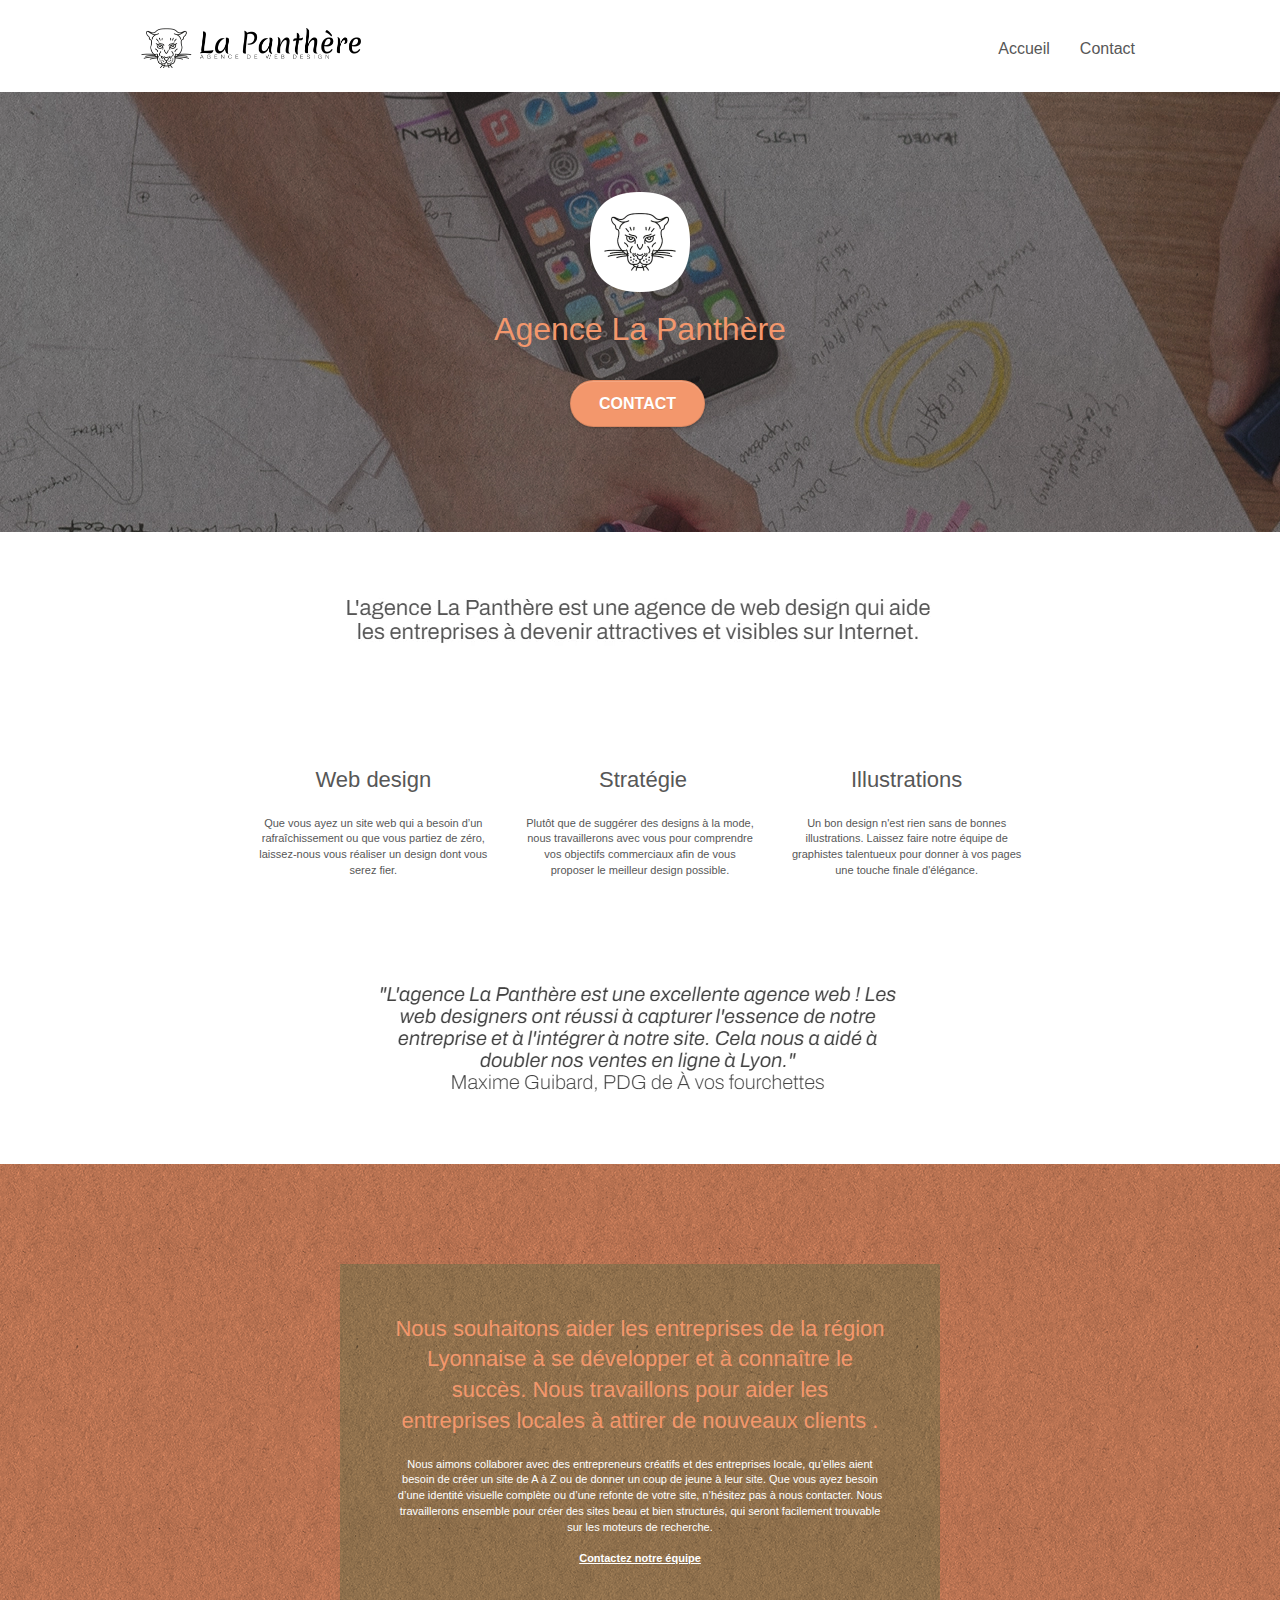
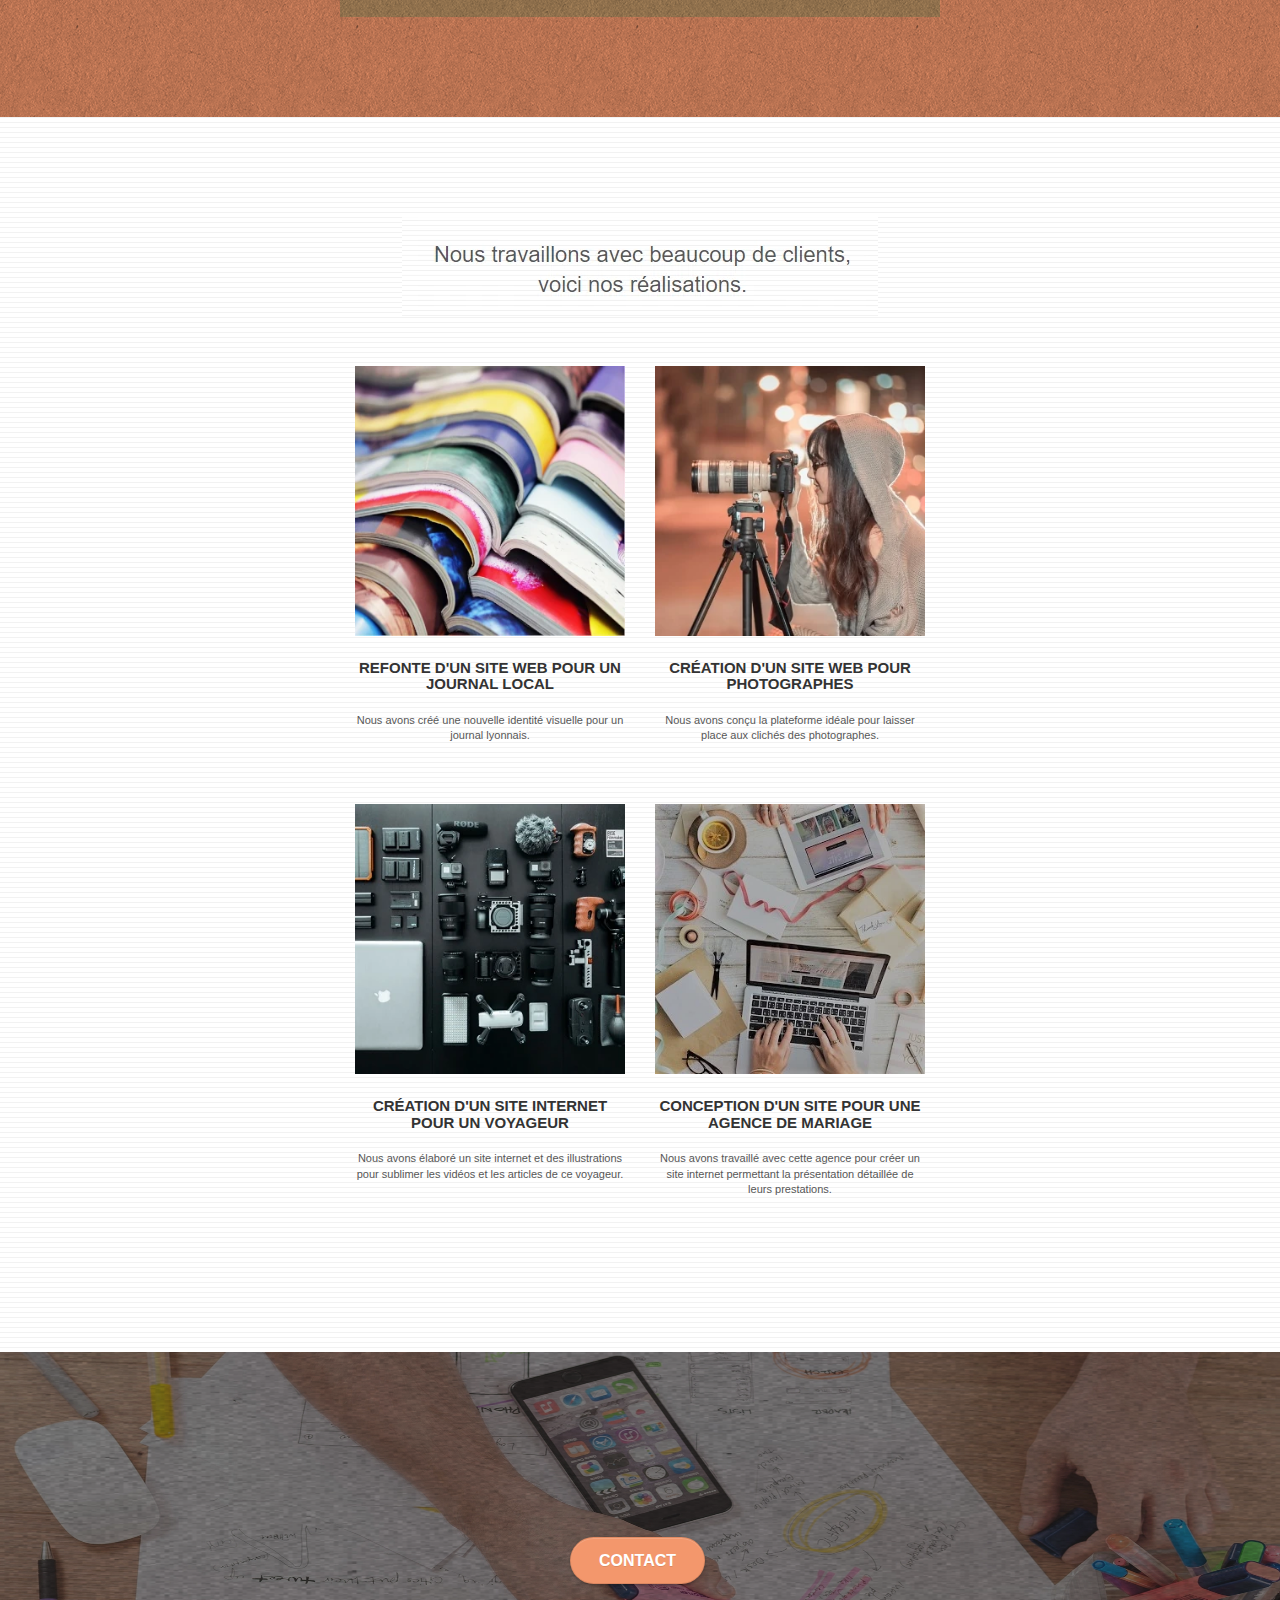
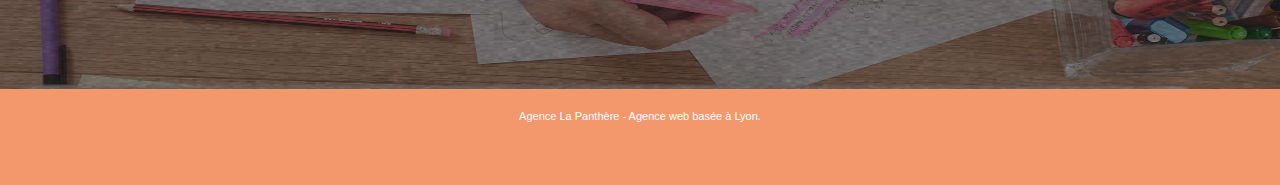
==== commit d4cf424f: "modification style css" ====
--- a/index.html
+++ b/index.html
@@ -10,7 +10,7 @@
 		<link rel="shortcut icon" type="image/png" href="favicon.jpg">
 		
 		<link async rel="stylesheet" type="text/css" href="./css/bootstrap.css">
-		<link async rel="stylesheet" type="text/css" href="style.css">
+		<link async rel="stylesheet" type="text/css" href="style3.css">
 		<link async rel="stylesheet" type="text/css" href="./css/font-awesome.css">
 		<link async rel="stylesheet" type="text/css" href="./css/et-line.css">
 		
@@ -63,6 +63,7 @@
 
 			<!-- bloc-1-presentation -->
 			<section class="bloc bgc-dark-slate-blue bg-banniere d-bloc bg-t-edge bloc-bg-texture texture-paper b-parallax" id="bloc-1-hero">
+				
 				<div class="container bloc-lg">
 					<div class="row tight-width-whitespace">
 						<div class="col-sm-12">
@@ -202,7 +203,9 @@
 			<!-- bloc-4-portfolio END -->
 
 			<!-- bloc-5-cta -->
-			<section class="bloc bgc-dark-slate-blue bg-banniere d-bloc bloc-bg-texture texture-paper" id="bloc-5-cta">
+			<section class="bloc bgc-dark-slate-blue  d-bloc bloc-bg-texture " id="bloc-5-cta">
+				<img class="image-bg" src="img/agence-la-panthere.webp" height="100%" width="100%">
+				<img class="image-fg" src="img/texture-paper.webp" height="100%" width="100%">
 				<div class="container bloc-lg">
 					<div class="row">
 						<h3 class="mg-md text-center tc-white">
--- a/style3.css
+++ b/style3.css
@@ -0,0 +1,1061 @@
+body {
+    margin: 0;
+    padding: 0;
+    background: #FFF;
+    overflow-x: hidden;
+    -webkit-font-smoothing: antialiased;
+    -moz-osx-font-smoothing: grayscale;
+}
+
+a,
+button {
+    transition: all .3s ease-in-out;
+    outline: none!important;
+}
+
+a:hover {
+    text-decoration: none;
+    cursor: pointer;
+}
+
+#page-loading-blocs-notifaction {
+    position: fixed;
+    top: 0;
+    bottom: 0;
+    width: 100%;
+    z-index: 100000;
+    background: #FFFFFF url("img/pageload-spinner.gif") no-repeat center center;
+}
+
+.bloc {
+    width: 100%;
+    clear: both;
+    background: 50% 50% no-repeat;
+    padding: 0 50px;
+    -webkit-background-size: cover;
+    -moz-background-size: cover;
+    -o-background-size: cover;
+    background-size: cover;
+    position: relative;
+}
+
+.bloc .container {
+    padding-left: 0;
+    padding-right: 0;
+}
+
+.bloc-lg {
+    padding: 100px 50px;
+}
+
+.bloc-md {
+    padding: 50px;
+}
+
+.bloc-sm {
+    padding: 20px 50px;
+}
+
+.bg-center,
+.bg-l-edge,
+.bg-r-edge,
+.bg-t-edge,
+.bg-b-edge,
+.bg-tl-edge,
+.bg-bl-edge,
+.bg-tr-edge,
+.bg-br-edge,
+.bg-repeat {
+    -webkit-background-size: auto!important;
+    -moz-background-size: auto!important;
+    -o-background-size: auto!important;
+    background-size: auto!important;
+}
+
+.bg-repeat {
+    background: repeat;
+}
+
+.bg-t-edge {
+    background: top no-repeat;
+}
+
+.bloc-bg-texture::before {
+    content: "";
+    background-size: 2px 2px;
+    position: absolute;
+    top: 0;
+    bottom: 0;
+    left: 0;
+    right: 0;
+}
+
+.texture-paper::before {
+    background: url("img/texture-paper.webp");
+    background-size: 280px 280px;
+}
+
+
+.b-parallax {
+    background-attachment: fixed;
+}
+
+.d-bloc {
+    color: rgba(255, 255, 255, .7);
+}
+
+.d-bloc button:hover {
+    color: rgba(255, 255, 255, .9);
+}
+
+.d-bloc .icon-round,
+.d-bloc .icon-square,
+.d-bloc .icon-rounded,
+.d-bloc .icon-semi-rounded-a,
+.d-bloc .icon-semi-rounded-b {
+    border-color: rgba(255, 255, 255, .9);
+}
+
+.d-bloc .divider-h span {
+    border-color: rgba(255, 255, 255, .2);
+}
+
+.d-bloc .a-btn,
+.d-bloc .navbar a,
+.d-bloc .navbar-brand,
+.d-bloc a .icon-sm,
+.d-bloc a .icon-md,
+.d-bloc a .icon-lg,
+.d-bloc a .icon-xl,
+.d-bloc h1 a,
+.d-bloc h2 a,
+.d-bloc h3 a,
+.d-bloc h4 a,
+.d-bloc h5 a,
+.d-bloc h6 a,
+.d-bloc p a {
+    color: rgba(255, 255, 255, .6);
+}
+
+.d-bloc .a-btn:hover,
+.d-bloc .navbar a:hover,
+.d-bloc .navbar-brand:hover,
+.d-bloc a:hover .icon-sm,
+.d-bloc a:hover .icon-md,
+.d-bloc a:hover .icon-lg,
+.d-bloc a:hover .icon-xl,
+.d-bloc h1 a:hover,
+.d-bloc h2 a:hover,
+.d-bloc h3 a:hover,
+.d-bloc h4 a:hover,
+.d-bloc h5 a:hover,
+.d-bloc h6 a:hover,
+.d-bloc p a:hover {
+    color: rgba(255, 255, 255, 1);
+}
+
+.d-bloc .navbar-toggle .icon-bar {
+    background: rgba(255, 255, 255, 1);
+}
+
+.d-bloc .btn-wire,
+.d-bloc .btn-wire:hover {
+    color: rgba(255, 255, 255, 1);
+    border-color: rgba(255, 255, 255, 1);
+}
+
+.d-bloc .panel {
+    color: rgba(0, 0, 0, .5);
+}
+
+.d-bloc .panel button:hover {
+    color: rgba(0, 0, 0, .7);
+}
+
+.d-bloc .panel icon {
+    border-color: rgba(0, 0, 0, .7);
+}
+
+.d-bloc .panel .divider-h span {
+    border-color: rgba(0, 0, 0, .1);
+}
+
+.d-bloc .panel .a-btn {
+    color: rgba(0, 0, 0, .6);
+}
+
+.d-bloc .panel .a-btn:hover {
+    color: rgba(0, 0, 0, 1);
+}
+
+.d-bloc .panel .btn-wire,
+.d-bloc .panel .btn-wire:hover {
+    color: rgba(0, 0, 0, .7);
+    border-color: rgba(0, 0, 0, .3);
+}
+
+.d-bloc .panel,
+.l-bloc {
+    color: rgba(0, 0, 0, .5);
+}
+
+.d-bloc .panel button:hover,
+.l-bloc button:hover {
+    color: rgba(0, 0, 0, .7);
+}
+
+.l-bloc .icon-round,
+.l-bloc .icon-square,
+.l-bloc .icon-rounded,
+.l-bloc .icon-semi-rounded-a,
+.l-bloc .icon-semi-rounded-b {
+    border-color: rgba(0, 0, 0, .7);
+}
+
+.d-bloc .panel .divider-h span,
+.l-bloc .divider-h span {
+    border-color: rgba(0, 0, 0, .1);
+}
+
+.d-bloc .panel .a-btn,
+.l-bloc .a-btn,
+.l-bloc .navbar a,
+.l-bloc .navbar-brand,
+.l-bloc a .icon-sm,
+.l-bloc a .icon-md,
+.l-bloc a .icon-lg,
+.l-bloc a .icon-xl,
+.l-bloc h1 a,
+.l-bloc h2 a,
+.l-bloc h3 a,
+.l-bloc h4 a,
+.l-bloc h5 a,
+.l-bloc h6 a,
+.l-bloc p a {
+    color: rgba(0, 0, 0, .6);
+}
+
+.d-bloc .panel .a-btn:hover,
+.l-bloc .a-btn:hover,
+.l-bloc .navbar a:hover,
+.l-bloc .navbar-brand:hover,
+.l-bloc a:hover .icon-sm,
+.l-bloc a:hover .icon-md,
+.l-bloc a:hover .icon-lg,
+.l-bloc a:hover .icon-xl,
+.l-bloc h1 a:hover,
+.l-bloc h2 a:hover,
+.l-bloc h3 a:hover,
+.l-bloc h4 a:hover,
+.l-bloc h5 a:hover,
+.l-bloc h6 a:hover,
+.l-bloc p a:hover {
+    color: rgba(0, 0, 0, 1);
+}
+
+.l-bloc .navbar-toggle .icon-bar {
+    color: rgba(0, 0, 0, .6);
+}
+
+.d-bloc .panel .btn-wire,
+.d-bloc .panel .btn-wire:hover,
+.l-bloc .btn-wire,
+.l-bloc .btn-wire:hover {
+    color: rgba(0, 0, 0, .7);
+    border-color: rgba(0, 0, 0, .3);
+}
+
+.voffset {
+    margin-top: 30px;
+}
+
+.voffset-lg {
+    margin-top: 80px;
+}
+
+.row-no-gutters {
+    margin-right: 0;
+    margin-left: 0;
+}
+
+.row.row-no-gutters > [class^="col-"],
+.row.row-no-gutters > [class*=" col-"] {
+    padding-right: 0;
+    padding-left: 0;
+}
+
+#bloc-1-hero h1 {
+    font-size: 32px;
+}
+
+.navbar {
+    margin-bottom: 0;
+    z-index: 1;
+}
+
+.navbar-brand {
+    height: auto;
+    padding: 3px 15px;
+    font-size: 25px;
+    font-weight: normal;
+    font-weight: 600;
+    line-height: 44px;
+}
+
+.navbar-brand img {
+    max-height: 200px;
+    margin: 0 5px 0 0;
+    display: inline;
+}
+
+.navbar-brand img[src$=svg] {
+    min-width: 100px;
+}
+
+.nav-center .navbar-brand img {
+    margin: 0;
+}
+
+.navbar .nav {
+    padding-top: 2px;
+    margin-right: -16px;
+    float: right;
+    z-index: 1;
+}
+
+.nav > li {
+    float: left;
+    margin-top: 4px;
+    font-size: 16px;
+}
+
+.navbar-nav .open .dropdown-menu > li > a {
+    text-align: inherit;
+}
+
+.nav > li a:hover,
+.nav > li a:focus {
+    background: transparent;
+}
+
+.navbar-toggle {
+    margin: 10px 10px 0 0;
+    border: 0px;
+}
+
+.navbar-toggle:hover {
+    background: transparent!important;
+}
+
+.navbar-toggle .icon-bar {
+    background-color: rgba(0, 0, 0, .5);
+    width: 26px;
+}
+
+.nav-invert .navbar .nav {
+    float: left;
+}
+
+.nav-invert .navbar-header,
+.nav-invert .navbar-brand {
+    float: right;
+    position: relative;
+    z-index: 2;
+}
+
+@media (min-width: 768px) {
+    .site-navigation {
+        position: absolute;
+        top: 50%;
+        right: 20px;
+        transform: translate(0, -50%);
+        -webkit-transform: translateY(-50%);
+    }
+    .nav > li .dropdown-menu a,
+    .nav > li .dropdown-menu a:hover {
+        color: #484848;
+    }
+    .nav-invert .site-navigation {
+        left: 0;
+        right: 0;
+    }
+    .nav-center {
+        text-align: center;
+    }
+    .nav-center .navbar-header {
+        width: 100%;
+    }
+    .nav-center .navbar-header,
+    .nav-center .navbar-brand,
+    .nav-center .nav > li {
+        float: none;
+        display: inline-block;
+    }
+    .nav-center .site-navigation {
+        position: relative;
+        width: 100%;
+        right: 0;
+        margin-right: 0px;
+        margin-top: 20px;
+    }
+    .nav-center.mini-nav .navbar-toggle {
+        float: none;
+        margin: 10px auto 0;
+    }
+}
+
+.nav > li > .dropdown a {
+    background: none!important;
+    display: block;
+    padding: 14px 15px;
+}
+
+nav .caret {
+    margin: 0 5px;
+}
+
+.dropdown-menu .dropdown-menu {
+    top: -8px;
+    left: 100%;
+}
+
+.dropdown-menu .dropmenu-flow-right {
+    top: 100%;
+    left: 0;
+    margin-left: -1px;
+    border-top-left-radius: 0;
+    border-top-right-radius: 0;
+}
+
+.dropdown-menu .dropdown span {
+    border: 4px solid black;
+    border-top-color: transparent;
+    border-right-color: transparent;
+    border-bottom-color: transparent;
+    margin: 6px -5px 0 0!important;
+    float: right;
+}
+
+.mg-md {
+    margin-top: 10px;
+    margin-bottom: 20px;
+}
+
+.mg-lg {
+    margin-top: 10px;
+    margin-bottom: 40px;
+}
+
+.btn {
+    margin: 0 5px 5px 0;
+}
+
+.btn.pull-right {
+    margin: 0 0 5px 5px;
+}
+
+.btn-d,
+.btn-d:hover,
+.btn-d:focus {
+    color: #FFF;
+    background: rgba(0, 0, 0, .3);
+}
+
+button {
+    outline: none!important;
+}
+
+.btn-rd {
+    border-radius: 40px;
+}
+
+.btn-clean {
+    border: 1px solid rgba(0, 0, 0, .08);
+    border-bottom-color: rgba(0, 0, 0, .1);
+    text-shadow: 0 1px 0 rgba(0, 0, 1, .1);
+    box-shadow: 0 1px 3px rgba(0, 0, 1, .25), inset 0 1px 0 0 rgba(255, 255, 255, .15);
+}
+
+.icon-md {
+    font-size: 30px!important;
+}
+
+.icon-lg {
+    font-size: 60px!important;
+}
+
+.sm-shadow {
+    text-shadow: 0 1px 2px rgba(0, 0, 0, .3);
+}
+
+.panel-sq,
+.panel-sq .panel-heading,
+.panel-sq .panel-footer {
+    border-radius: 0;
+}
+
+.panel-rd {
+    border-radius: 30px;
+}
+
+.panel-rd .panel-heading {
+    border-radius: 29px 29px 0 0;
+}
+
+.panel-rd .panel-footer {
+    border-radius: 0 0 29px 29px;
+}
+
+.form-control {
+    border-color: rgba(0, 0, 0, .1);
+    box-shadow: none;
+}
+
+.scrollToTop {
+    width: 40px;
+    height: 40px;
+    position: fixed;
+    bottom: 20px;
+    right: 20px;
+    opacity: 0;
+    z-index: 500;
+    transition: all .3s ease-in-out;
+}
+
+.scrollToTop span {
+    margin-top: 6px;
+}
+
+.showScrollTop {
+    font-size: 14px;
+    opacity: 1;
+}
+
+a[data-lightbox] {
+    position: relative;
+    display: block;
+    text-align: center;
+}
+
+a[data-lightbox]:hover::before {
+    content: "+";
+    font-family: "HelveticaNeue-Light", "Helvetica Neue Light", "Helvetica Neue", Helvetica, Arial;
+    font-size: 32px;
+    width: 50px;
+    height: 50px;
+    margin-left: -25px;
+    border-radius: 50%;
+    background: rgba(0, 0, 0, .6);
+    color: #FFF;
+    font-weight: 100;
+    z-index: 1;
+    position: absolute;
+    top: 50%;
+    transform: translateY(-50%);
+    -webkit-transform: translateY(-50%);
+}
+
+a[data-lightbox]:hover img {
+    opacity: 0.6;
+    -webkit-animation-fill-mode: none;
+    animation-fill-mode: none;
+}
+
+#lightbox-modal {
+    display: flex;
+    align-items: center;
+}
+
+#lightbox-modal .modal-dialog {
+    width: 90%;
+    max-width: 900px;
+    margin: 0 auto 0;
+}
+
+#lightbox-modal .modal-dialog img {
+    max-height: 90vh;
+    margin: 0 auto;
+}
+
+.lightbox-caption {
+    padding: 20px;
+    color: #FFF;
+    background: rgba(0, 0, 0, .5);
+    position: absolute;
+    left: 15px;
+    right: 15px;
+    bottom: 5px;
+}
+
+.close-lightbox {
+    color: #FFF;
+    font-size: 30px;
+    position: absolute;
+    top: 20px;
+    right: 20px;
+    z-index: 20;
+    background: rgba(0, 0, 0, .5);
+    border: none;
+    line-height: 30px;
+    padding: 0 9px 5px;
+    opacity: 0.3;
+}
+
+.close-lightbox:hover,
+.next-lightbox:hover,
+.prev-lightbox:hover {
+    opacity: 1.0;
+    color: #FFF;
+}
+
+.next-lightbox,
+.prev-lightbox {
+    font-size: 20px;
+    color: rgba(255, 255, 255, .9);
+    background: rgba(0, 0, 0, .5);
+    transition: all .2s ease-in-out;
+    position: absolute;
+    top: 45%;
+    z-index: 1;
+    opacity: 0.4;
+}
+
+.next-lightbox {
+    padding: 6px 8px 1px 13px;
+    right: 25px;
+}
+
+.prev-lightbox {
+    padding: 6px 13px 1px 10px;
+    left: 25px;
+}
+
+.snapshot-lb .modal-body {
+    padding-bottom: 45px;
+}
+
+.snapshot-lb .lightbox-caption {
+    padding: 0;
+    color: rgba(0, 0, 0, .5);
+    background: none;
+}
+
+h1,
+h2,
+h3,
+h4,
+h5,
+h6,
+p,
+label,
+.btn,
+a {
+    font-family: "helvetica";
+    font-weight: 400;
+    color: #575757!important;
+}
+
+.container {
+    max-width: 1000px;
+}
+
+.hero-bloc-text {
+    font-size: 38px;
+}
+
+.hero-bloc-text-sub {
+    font-size: 36px;
+}
+
+.statement-bloc-text {
+    line-height: 26px;
+    font-style: italic;
+    font-size: 20px;
+    text-align: center;
+    font-weight: lighter;
+    max-width: 520px;
+    margin: auto auto auto auto;
+}
+
+p {
+    font-size: 11px;
+}
+
+.tight-width-whitespace {
+    max-width: 600px;
+    margin: auto auto auto auto;
+}
+
+.h1 {
+    font-size: 20px;
+    font-family: "Open Sans";
+}
+
+.cta-hero {
+    margin-top: 22px;
+    color: #FFFFFF!important;
+    text-transform: uppercase;
+    padding: 12px 28px 12px 28px;
+    font-size: 16px;
+    font-weight: 700;
+}
+
+.social {
+    max-width: 400px;
+    margin: auto auto auto auto;
+}
+
+h2 {
+    font-size: 22px;
+    line-height: 1.4em;
+}
+
+h3 {
+    font-size: 15px;
+    text-transform: uppercase;
+    font-weight: 700;
+    color: #333333!important;
+}
+
+.med-width-whitespace {
+    max-width: 800px;
+    margin: auto auto auto auto;
+    box-shadow: 0px 0px 0px #000000;
+}
+
+h1 {
+    color: #333333!important;
+}
+
+h4 {
+    color: #333333!important;
+}
+
+.icons {
+    margin-bottom: 14px;
+    margin-top: 24px;
+}
+
+.white {
+    color: #FFFFFF!important;
+}
+
+.portfolio-thumb {
+    margin-bottom: 24px;
+}
+
+.portfolio-row {
+    margin-bottom: 44px;
+    margin-top: 50px;
+}
+
+.avatar {
+    box-shadow: 0px 4px 9px rgba(0, 0, 0, 0.3);
+}
+
+.black-background {
+    background-color: rgba(165, 147, 99, 0.7);
+    padding: 40px 40px 40px 40px;
+}
+
+.bold-link {
+    font-weight: 900;
+    text-decoration: underline!important;
+}
+
+.bgc-white {
+    background-color: #FFFFFF;
+}
+
+.bgc-dark-slate-blue {
+    background-color: #364577;
+}
+
+.bgc-atomic-tangerine {
+    background-color: #F3976C;
+}
+
+.tc-white {
+    color: #F3976C!important;
+}
+
+.btn-atomic-tangerine {
+    background: #F3976C;
+    color: #FFFFFF!important;
+}
+
+.btn-atomic-tangerine:hover {
+    background: #c27956!important;
+    color: #FFFFFF!important;
+}
+
+.ltc-white {
+    color: #FFFFFF!important;
+}
+
+.ltc-white:hover {
+    color: #cccccc!important;
+}
+
+.ltc-atomic-tangerine {
+    color: #F3976C!important;
+}
+
+.ltc-atomic-tangerine:hover {
+    color: #c27956!important;
+}
+
+.icon-dark-slate-blue {
+    color: #364577!important;
+    border-color: #364577!important;
+}
+
+.bg-dots-bg {
+    background-image: url("img/dots-bg.webp");
+}
+
+.bg-lines-h2-bg {
+    background-image: url("img/lines-h2-bg.webp");
+}
+
+.bg-banniere {
+    background-image: url("img/agence-la-panthere.webp");
+}
+
+.bg-presentation {
+    background-image: url("img/image-de-presentation.webp");
+}
+
+@media (max-width: 1024px) {
+    .bloc {
+        padding-left: 20px;
+        padding-right: 20px;
+    }
+    .bloc.full-width-bloc,
+    .bloc-tile-2.full-width-bloc .container,
+    .bloc-tile-3.full-width-bloc .container,
+    .bloc-tile-4.full-width-bloc .container {
+        padding-left: 0;
+        padding-right: 0;
+    }
+}
+
+@media (max-width: 992px) and (min-width: 768px) {
+    .navbar .nav {
+        max-width: 80%
+    }
+    .nav-center.navbar .nav {
+        max-width: 100%
+    }
+}
+
+@media only screen and (min-device-width: 768px) and (max-device-width: 1024px) and (orientation: landscape) {
+    .b-parallax {
+        background-attachment: scroll;
+    }
+}
+
+@media only screen and (min-device-width: 1024px) and (max-device-width: 1366px) and (-webkit-min-device-pixel-ratio: 1.5) {
+    .b-parallax {
+        background-attachment: scroll;
+    }
+}
+
+@media (max-width: 991px) {
+    .container {
+        width: 100%;
+    }
+    .b-parallax {
+        background-attachment: scroll;
+    }
+    .page-container,
+    #hero-bloc {
+        overflow-x: hidden;
+        position: relative;
+    }
+    .bloc {
+        padding-left: constant(safe-area-inset-left);
+        padding-right: constant(safe-area-inset-right);
+    }
+    .bloc-group,
+    .bloc-group .bloc {
+        display: block;
+        width: 100%;
+    }
+    .bloc-fill-screen .fill-bloc-top-edge,
+    .bloc-fill-screen .fill-bloc-bottom-edge {
+        padding: 0 20px;
+        padding-left: constant(safe-area-inset-left);
+        padding-right: constant(safe-area-inset-right);
+    }
+}
+
+@media (max-width: 767px) {
+    .page-container {
+        overflow-x: hidden;
+        position: relative;
+    }
+    h1,
+    h2,
+    h3,
+    h4,
+    h5,
+    h6,
+    p,
+    #disqus_thread {
+        padding-left: 10px!important;
+        padding-right: 10px!important;
+    }
+    .b-parallax {
+        background-attachment: scroll;
+    }
+    .navbar .nav {
+        padding-top: 0;
+        border-top: 1px solid rgba(0, 0, 0, .2);
+        float: none!important;
+    }
+    .navbar.row {
+        margin-left: 0;
+        margin-right: 0;
+    }
+    .site-navigation {
+        position: inherit;
+        transform: none;
+        -webkit-transform: none;
+        -ms-transform: none;
+    }
+    .nav > li {
+        margin-top: 0;
+        border-bottom: 1px solid rgba(0, 0, 0, .1);
+        background: rgba(0, 0, 0, .05);
+        text-align: left;
+        padding-left: 15px;
+        width: 100%;
+    }
+    .nav > li:hover {
+        background: rgba(0, 0, 0, .08);
+    }
+    .dropdown .dropdown a .caret {
+        float: none;
+        margin: 5px 0 0 10px!important;
+        border: 4px solid black;
+        border-bottom-color: transparent;
+        border-right-color: transparent;
+        border-left-color: transparent;
+    }
+    #hero-bloc .navbar .nav {
+        background: rgba(0, 0, 0, .8);
+    }
+    #hero-bloc .navbar .nav a {
+        color: rgba(255, 255, 255, .6);
+    }
+    .hero {
+        padding: 50px 0;
+    }
+    .hero-nav {
+        left: -1px;
+        right: -1px;
+    }
+    .navbar-collapse {
+        padding: 0;
+        overflow-x: hidden;
+        -webkit-box-shadow: none;
+        box-shadow: none;
+    }
+    .navbar-brand img {
+        max-height: 40px;
+        width: auto;
+    }
+    .nav-invert .navbar-header {
+        float: none;
+        width: 100%;
+    }
+    .nav-invert .navbar-toggle {
+        float: left;
+        margin-left: 10px;
+    }
+    .bloc {
+        padding-left: 0;
+        padding-right: 0;
+    }
+    .bloc-xxl,
+    .bloc-xl,
+    .bloc-lg {
+        padding: 40px 0;
+    }
+    .bloc-sm,
+    .bloc-md {
+        padding-left: 0;
+        padding-right: 0;
+    }
+    .bloc-tile-2 .container,
+    .bloc-tile-3 .container,
+    .bloc-tile-4 .container,
+    .bloc-fill-screen .fill-bloc-top-edge,
+    .bloc-fill-screen .fill-bloc-bottom-edge {
+        padding-left: 0;
+        padding-right: 0;
+    }
+    .a-block {
+        padding: 0 10px;
+    }
+    .btn-dwn {
+        display: none;
+    }
+    .voffset {
+        margin-top: 5px;
+    }
+    .voffset-md {
+        margin-top: 20px;
+    }
+    .voffset-lg {
+        margin-top: 30px;
+    }
+    form {
+        padding: 5px;
+    }
+    .close-lightbox {
+        display: inline-block;
+    }
+    .blocsapp-device-iphone5 {
+        background-size: 216px 425px;
+        padding-top: 60px;
+        width: 216px;
+        height: 425px;
+    }
+    .blocsapp-device-iphone5 img {
+        width: 180px;
+        height: 320px;
+    }
+}
+
+@media (max-width: 400px) {
+    .bloc {
+        padding-left: 0;
+        padding-right: 0;
+    }
+}
+
+@media (max-width: 767px) {
+    .bloc-mob-center-text {
+        text-align: center;
+    }
+}
+
+.image-bg{
+    position: absolute;
+    left: 0;
+    right: 0;
+    top: 0;
+    bottom: 0;
+    
+}
+
+.image-fg{
+    position: absolute;
+    left: 0;
+    right: 0;
+    top: 0;
+    bottom: 0;
+    object-fit: fill;
+}
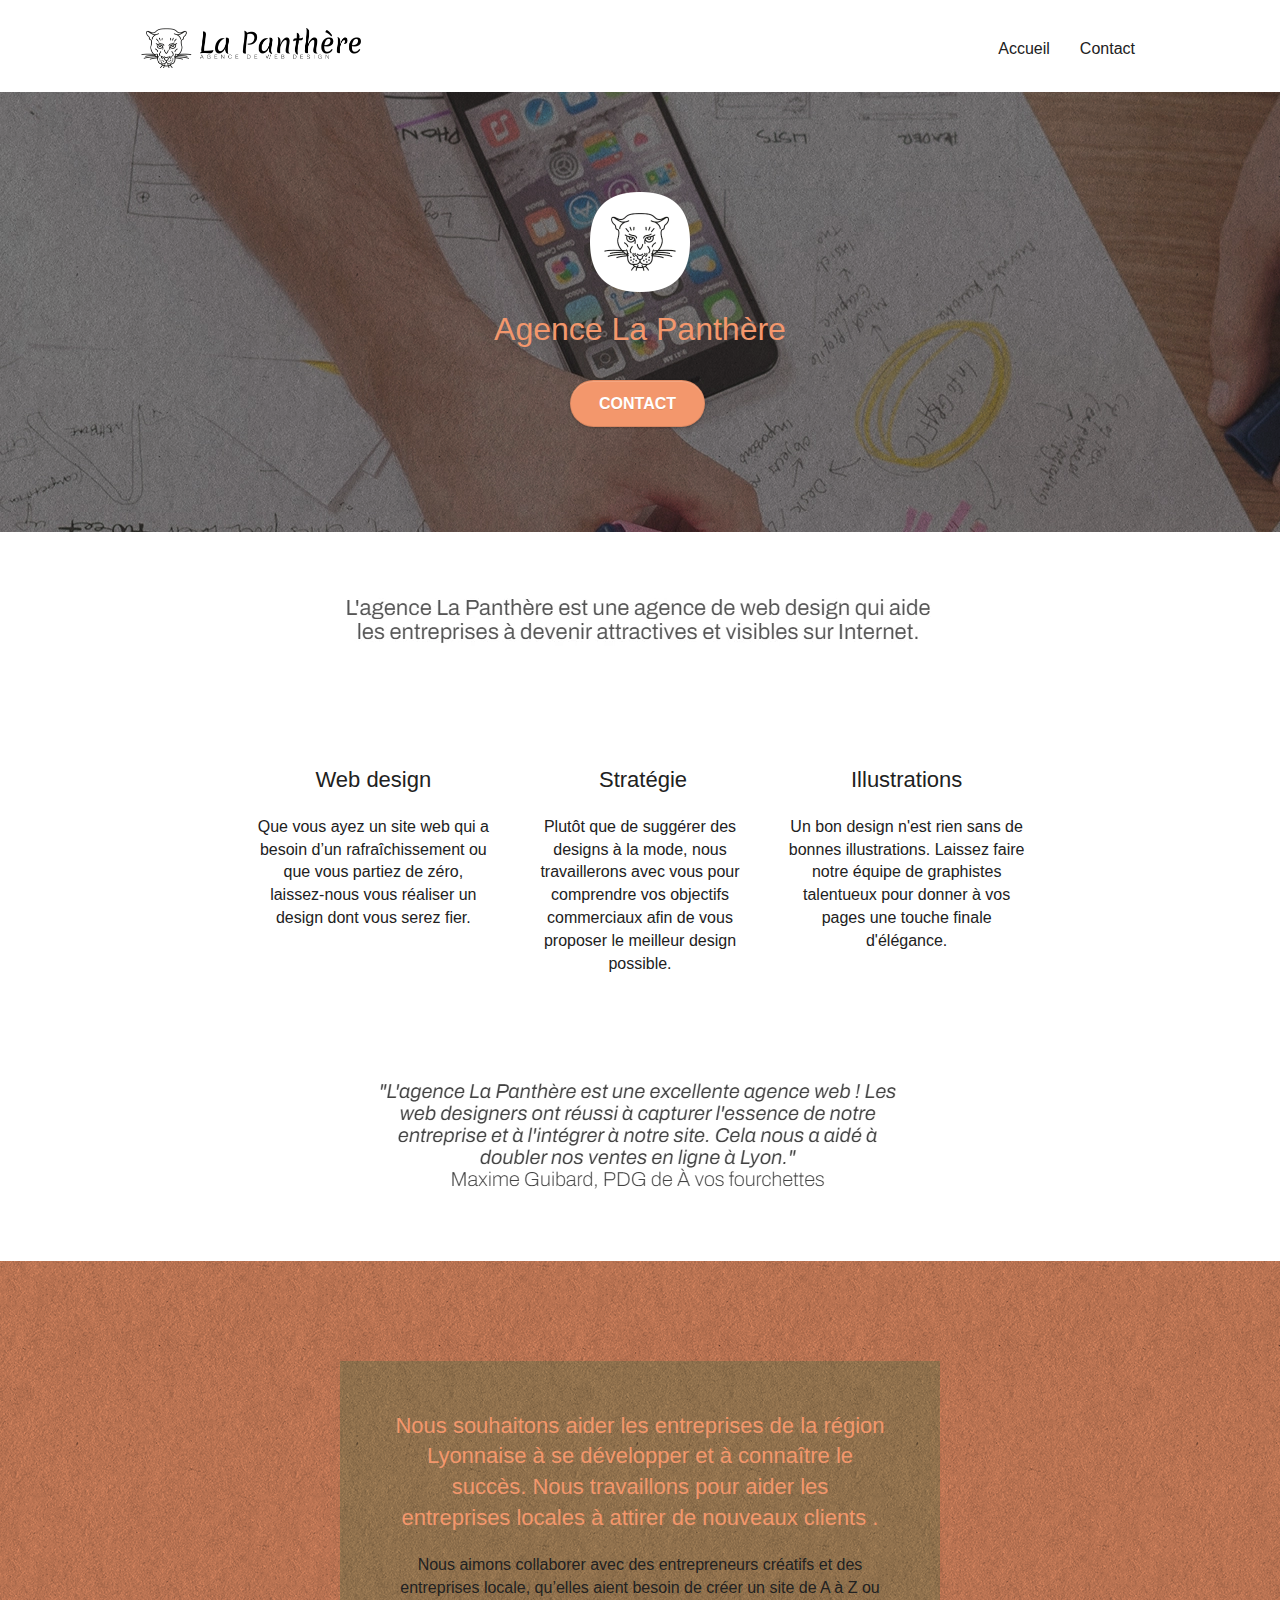
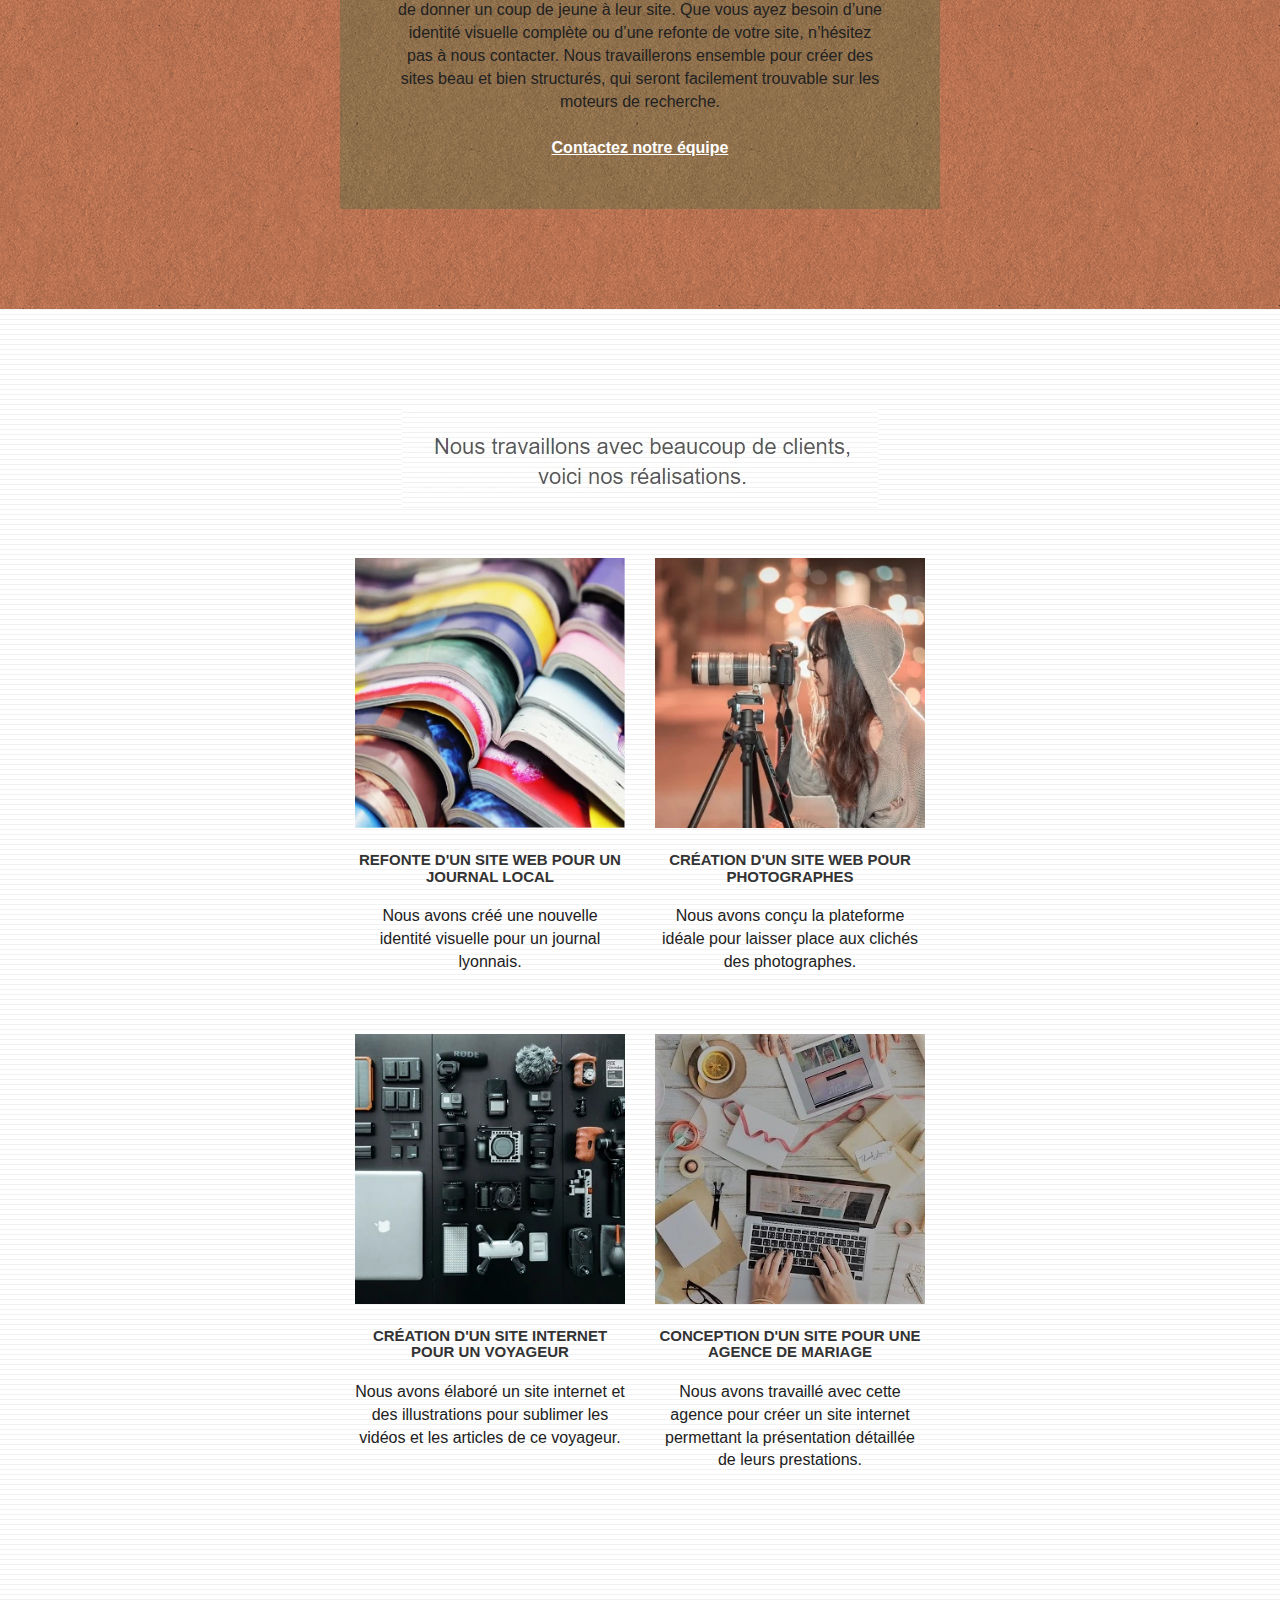
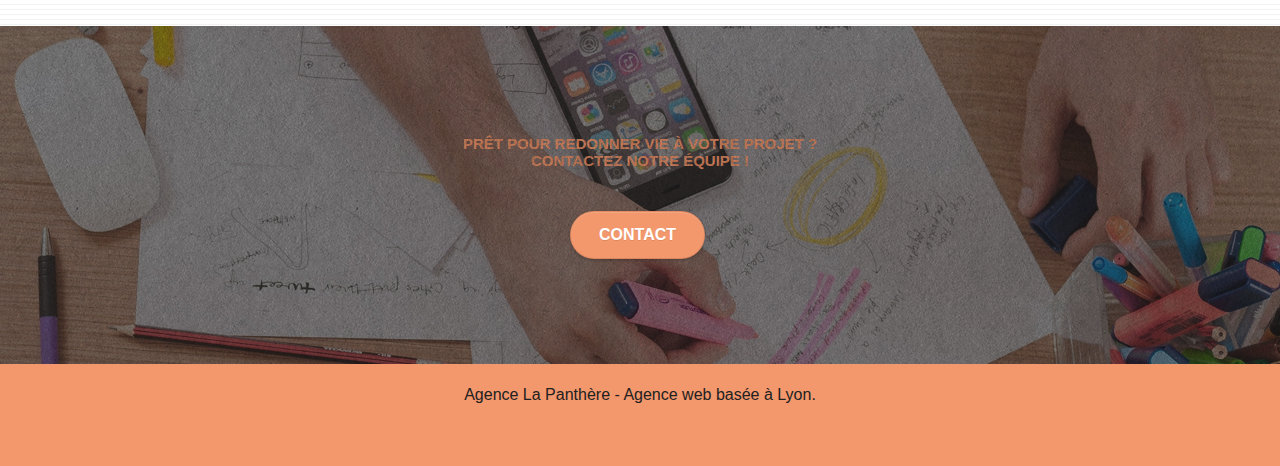
==== commit f868161b: "html et css passé et valider par le validateur" ====
--- a/index.html
+++ b/index.html
@@ -3,16 +3,15 @@
 	<head>
 		<meta charset="utf-8">
 		<meta http-equiv="Content-Security-Policy" content="default-src 'self' ">
-		<meta http-equiv="Cache-control" content="max-age=31536000">
 		<meta name="keywords" content="rendre un site plus attractif, augmenter le référencement d'un site internet, conception d'un site web ">
 		<meta name="description" content="Avec l'Agence La Panthère, spécialiste du web design passez au niveau supérieur en rendant vôtre site plus attractive et plus visible sur internet.">
 		<meta name="viewport" content="width=device-width, initial-scale=1.0, viewport-fit=cover">
 		<link rel="shortcut icon" type="image/png" href="favicon.jpg">
 		
-		<link async rel="stylesheet" type="text/css" href="./css/bootstrap.css">
-		<link async rel="stylesheet" type="text/css" href="style3.css">
-		<link async rel="stylesheet" type="text/css" href="./css/font-awesome.css">
-		<link async rel="stylesheet" type="text/css" href="./css/et-line.css">
+		<link rel="stylesheet" type="text/css" href="./css/bootstrap.css">
+		<link rel="stylesheet" type="text/css" href="style.css">
+		<link rel="stylesheet" type="text/css" href="./css/font-awesome.css">
+		<link rel="stylesheet" type="text/css" href="./css/et-line.css">
 		
 		
 		<script defer src="./js/jquery-3.6.1.js" ></script>
@@ -203,9 +202,7 @@
 			<!-- bloc-4-portfolio END -->
 
 			<!-- bloc-5-cta -->
-			<section class="bloc bgc-dark-slate-blue  d-bloc bloc-bg-texture " id="bloc-5-cta">
-				<img class="image-bg" src="img/agence-la-panthere.webp" height="100%" width="100%">
-				<img class="image-fg" src="img/texture-paper.webp" height="100%" width="100%">
+			<section class="bloc bgc-dark-slate-blue bg-banniere  d-bloc bloc-bg-texture texture-paper" id="bloc-5-cta">
 				<div class="container bloc-lg">
 					<div class="row">
 						<h3 class="mg-md text-center tc-white">
--- a/style.css
+++ b/style.css
@@ -0,0 +1 @@
+body{margin: 0;padding: 0;background: #FFF;overflow-x: hidden;-webkit-font-smoothing: antialiased;-moz-osx-font-smoothing: grayscale}a,button{transition: all .3s ease-in-out;outline: none!important}a:hover{text-decoration: none;cursor: pointer}#page-loading-blocs-notifaction{position: fixed;top: 0;bottom: 0;width: 100%;z-index: 100000;background: #FFFFFF url("img/pageload-spinner.gif") no-repeat center center}.bloc{width: 100%;clear: both;background: 50% 50% no-repeat;padding: 0 50px;-webkit-background-size: cover;-moz-background-size: cover;-o-background-size: cover;background-size: cover;position: relative}.bloc .container{padding-left: 0;padding-right: 0}.bloc-lg{padding: 100px 50px}.bloc-md{padding: 50px}.bloc-sm{padding: 20px 50px}.bg-center,.bg-l-edge,.bg-r-edge,.bg-t-edge,.bg-b-edge,.bg-tl-edge,.bg-bl-edge,.bg-tr-edge,.bg-br-edge,.bg-repeat{-webkit-background-size: auto!important;-moz-background-size: auto!important;-o-background-size: auto!important;background-size: auto!important}.bg-repeat{background: repeat}.bg-t-edge{background: top no-repeat}.bloc-bg-texture::before{content: "";background-size: 2px 2px;position: absolute;top: 0;bottom: 0;left: 0;right: 0}.texture-paper::before{background: url("img/texture-paper.webp");background-size: 280px 280px}.b-parallax{background-attachment: fixed}.d-bloc{color: #212121}.d-bloc button:hover{color: #0A0A0A}.d-bloc .icon-round,.d-bloc .icon-square,.d-bloc .icon-rounded,.d-bloc .icon-semi-rounded-a,.d-bloc .icon-semi-rounded-b{border-color: rgba(255, 255, 255, .9)}.d-bloc .divider-h span{border-color: rgba(255, 255, 255, .2)}.d-bloc .a-btn,.d-bloc .navbar a,.d-bloc .navbar-brand,.d-bloc a .icon-sm,.d-bloc a .icon-md,.d-bloc a .icon-lg,.d-bloc a .icon-xl,.d-bloc h1 a,.d-bloc h2 a,.d-bloc h3 a,.d-bloc h4 a,.d-bloc h5 a,.d-bloc h6 a,.d-bloc p a{color: rgba(255, 255, 255, .6)}.d-bloc .a-btn:hover,.d-bloc .navbar a:hover,.d-bloc .navbar-brand:hover,.d-bloc a:hover .icon-sm,.d-bloc a:hover .icon-md,.d-bloc a:hover .icon-lg,.d-bloc a:hover .icon-xl,.d-bloc h1 a:hover,.d-bloc h2 a:hover,.d-bloc h3 a:hover,.d-bloc h4 a:hover,.d-bloc h5 a:hover,.d-bloc h6 a:hover,.d-bloc p a:hover{color: rgba(255, 255, 255, 1)}.d-bloc .navbar-toggle .icon-bar{background: rgba(255, 255, 255, 1)}.d-bloc .btn-wire,.d-bloc .btn-wire:hover{color: rgba(255, 255, 255, 1);border-color: rgba(255, 255, 255, 1)}.d-bloc .panel{color: rgba(0, 0, 0, .5)}.d-bloc .panel button:hover{color: rgba(0, 0, 0, .7)}.d-bloc .panel icon{border-color: rgba(0, 0, 0, .7)}.d-bloc .panel .divider-h span{border-color: rgba(0, 0, 0, .1)}.d-bloc .panel .a-btn{color: rgba(0, 0, 0, .6)}.d-bloc .panel .a-btn:hover{color: rgba(0, 0, 0, 1)}.d-bloc .panel .btn-wire,.d-bloc .panel .btn-wire:hover{color: rgba(0, 0, 0, .7);border-color: rgba(0, 0, 0, .3)}.d-bloc .panel,.l-bloc{color: rgba(0, 0, 0, .5)}.d-bloc .panel button:hover,.l-bloc button:hover{color: rgba(0, 0, 0, .7)}.l-bloc .icon-round,.l-bloc .icon-square,.l-bloc .icon-rounded,.l-bloc .icon-semi-rounded-a,.l-bloc .icon-semi-rounded-b{border-color: rgba(0, 0, 0, .7)}.d-bloc .panel .divider-h span,.l-bloc .divider-h span{border-color: rgba(0, 0, 0, .1)}.d-bloc .panel .a-btn,.l-bloc .a-btn,.l-bloc .navbar a,.l-bloc .navbar-brand,.l-bloc a .icon-sm,.l-bloc a .icon-md,.l-bloc a .icon-lg,.l-bloc a .icon-xl,.l-bloc h1 a,.l-bloc h2 a,.l-bloc h3 a,.l-bloc h4 a,.l-bloc h5 a,.l-bloc h6 a,.l-bloc p a{color: rgba(0, 0, 0, .6)}.d-bloc .panel .a-btn:hover,.l-bloc .a-btn:hover,.l-bloc .navbar a:hover,.l-bloc .navbar-brand:hover,.l-bloc a:hover .icon-sm,.l-bloc a:hover .icon-md,.l-bloc a:hover .icon-lg,.l-bloc a:hover .icon-xl,.l-bloc h1 a:hover,.l-bloc h2 a:hover,.l-bloc h3 a:hover,.l-bloc h4 a:hover,.l-bloc h5 a:hover,.l-bloc h6 a:hover,.l-bloc p a:hover{color: rgba(0, 0, 0, 1)}.l-bloc .navbar-toggle .icon-bar{color: rgba(0, 0, 0, .6)}.d-bloc .panel .btn-wire,.d-bloc .panel .btn-wire:hover,.l-bloc .btn-wire,.l-bloc .btn-wire:hover{color: rgba(0, 0, 0, .7);border-color: rgba(0, 0, 0, .3)}.voffset{margin-top: 30px}.voffset-lg{margin-top: 80px}.row-no-gutters{margin-right: 0;margin-left: 0}.row.row-no-gutters > [class^="col-"],.row.row-no-gutters > [class*=" col-"]{padding-right: 0;padding-left: 0}#bloc-1-hero h1{font-size: 32px}.navbar{margin-bottom: 0;z-index: 1}.navbar-brand{height: auto;padding: 3px 15px;font-size: 25px;font-weight: normal;font-weight: 600;line-height: 44px}.navbar-brand img{max-height: 200px;margin: 0 5px 0 0;display: inline}.navbar-brand img[src$=svg]{min-width: 100px}.nav-center .navbar-brand img{margin: 0}.navbar .nav{padding-top: 2px;margin-right: -16px;float: right;z-index: 1}.nav > li{float: left;margin-top: 4px;font-size: 16px}.navbar-nav .open .dropdown-menu > li > a{text-align: inherit}.nav > li a:hover,.nav > li a:focus{background: transparent}.navbar-toggle{margin: 10px 10px 0 0;border: 0px}.navbar-toggle:hover{background: transparent!important}.navbar-toggle .icon-bar{background-color: rgba(0, 0, 0, .5);width: 26px}.nav-invert .navbar .nav{float: left}.nav-invert .navbar-header,.nav-invert .navbar-brand{float: right;position: relative;z-index: 2}@media (min-width: 768px){.site-navigation{position: absolute;top: 50%;right: 20px;transform: translate(0, -50%);-webkit-transform: translateY(-50%)}.nav > li .dropdown-menu a,.nav > li .dropdown-menu a:hover{color: #484848}.nav-invert .site-navigation{left: 0;right: 0}.nav-center{text-align: center}.nav-center .navbar-header{width: 100%}.nav-center .navbar-header,.nav-center .navbar-brand,.nav-center .nav > li{float: none;display: inline-block}.nav-center .site-navigation{position: relative;width: 100%;right: 0;margin-right: 0px;margin-top: 20px}.nav-center.mini-nav .navbar-toggle{float: none;margin: 10px auto 0}}.nav > li > .dropdown a{background: none!important;display: block;padding: 14px 15px}nav .caret{margin: 0 5px}.dropdown-menu .dropdown-menu{top: -8px;left: 100%}.dropdown-menu .dropmenu-flow-right{top: 100%;left: 0;margin-left: -1px;border-top-left-radius: 0;border-top-right-radius: 0}.dropdown-menu .dropdown span{border: 4px solid black;border-top-color: transparent;border-right-color: transparent;border-bottom-color: transparent;margin: 6px -5px 0 0!important;float: right}.mg-md{margin-top: 10px;margin-bottom: 20px}.mg-lg{margin-top: 10px;margin-bottom: 40px}.btn{margin: 0 5px 5px 0}.btn.pull-right{margin: 0 0 5px 5px}.btn-d,.btn-d:hover,.btn-d:focus{color: #FFF;background: rgba(0, 0, 0, .3)}button{outline: none!important}.btn-rd{border-radius: 40px}.btn-clean{border: 1px solid rgba(0, 0, 0, .08);border-bottom-color: rgba(0, 0, 0, .1);text-shadow: 0 1px 0 rgba(0, 0, 1, .1);box-shadow: 0 1px 3px rgba(0, 0, 1, .25), inset 0 1px 0 0 rgba(255, 255, 255, .15)}.icon-md{font-size: 30px!important}.icon-lg{font-size: 60px!important}.sm-shadow{text-shadow: 0 1px 2px rgba(0, 0, 0, .3)}.panel-sq,.panel-sq .panel-heading,.panel-sq .panel-footer{border-radius: 0}.panel-rd{border-radius: 30px}.panel-rd .panel-heading{border-radius: 29px 29px 0 0}.panel-rd .panel-footer{border-radius: 0 0 29px 29px}.form-control{border-color: rgba(0, 0, 0, .1);box-shadow: none}.scrollToTop{width: 40px;height: 40px;position: fixed;bottom: 20px;right: 20px;opacity: 0;z-index: 500;transition: all .3s ease-in-out}.scrollToTop span{margin-top: 6px}.showScrollTop{font-size: 14px;opacity: 1}a[data-lightbox]{position: relative;display: block;text-align: center}a[data-lightbox]:hover::before{content: "+";font-family: "HelveticaNeue-Light", "Helvetica Neue Light", "Helvetica Neue", Helvetica, Arial;font-size: 32px;width: 50px;height: 50px;margin-left: -25px;border-radius: 50%;background: rgba(0, 0, 0, .6);color: #FFF;font-weight: 100;z-index: 1;position: absolute;top: 50%;transform: translateY(-50%);-webkit-transform: translateY(-50%)}a[data-lightbox]:hover img{opacity: 0.6;-webkit-animation-fill-mode: none;animation-fill-mode: none}#lightbox-modal{display: flex;align-items: center}#lightbox-modal .modal-dialog{width: 90%;max-width: 900px;margin: 0 auto 0}#lightbox-modal .modal-dialog img{max-height: 90vh;margin: 0 auto}.lightbox-caption{padding: 20px;color: #FFF;background: rgba(0, 0, 0, .5);position: absolute;left: 15px;right: 15px;bottom: 5px}.close-lightbox{color: #FFF;font-size: 30px;position: absolute;top: 20px;right: 20px;z-index: 20;background: rgba(0, 0, 0, .5);border: none;line-height: 30px;padding: 0 9px 5px;opacity: 0.3}.close-lightbox:hover,.next-lightbox:hover,.prev-lightbox:hover{opacity: 1.0;color: #FFF}.next-lightbox,.prev-lightbox{font-size: 20px;color: rgba(255, 255, 255, .9);background: rgba(0, 0, 0, .5);transition: all .2s ease-in-out;position: absolute;top: 45%;z-index: 1;opacity: 0.4}.next-lightbox{padding: 6px 8px 1px 13px;right: 25px}.prev-lightbox{padding: 6px 13px 1px 10px;left: 25px}.snapshot-lb .modal-body{padding-bottom: 45px}.snapshot-lb .lightbox-caption{padding: 0;color: rgba(0, 0, 0, .5);background: none}h1,h2,h3,h4,h5,h6,p,label,.btn,a{font-family: "helvetica";font-weight: 400;color: #212121!important}.container{max-width: 1000px}.hero-bloc-text{font-size: 38px}.hero-bloc-text-sub{font-size: 36px}.statement-bloc-text{line-height: 26px;font-style: italic;font-size: 20px;text-align: center;font-weight: lighter;max-width: 520px;margin: auto auto auto auto}p{font-size: 16px}.tight-width-whitespace{max-width: 600px;margin: auto auto auto auto}.h1{font-size: 20px;font-family: "Open Sans"}.cta-hero{margin-top: 22px;color: #FFFFFF!important;text-transform: uppercase;padding: 12px 28px 12px 28px;font-size: 16px;font-weight: 700}.social{max-width: 400px;margin: auto auto auto auto}h2{font-size: 22px;line-height: 1.4em}h3{font-size: 15px;text-transform: uppercase;font-weight: 700;color: #333333!important}.med-width-whitespace{max-width: 800px;margin: auto auto auto auto;box-shadow: 0px 0px 0px #000000}h1{color: #333333!important}h4{color: #333333!important}.icons{margin-bottom: 14px;margin-top: 24px}.white{color: #212121 !important}.portfolio-thumb{margin-bottom: 24px}.portfolio-row{margin-bottom: 44px;margin-top: 50px}.avatar{box-shadow: 0px 4px 9px rgba(0, 0, 0, 0.3)}.black-background{background-color: rgba(165, 147, 99, 0.7);padding: 40px 40px 40px 40px}.bold-link{font-weight: 900;text-decoration: underline!important}.bgc-white{background-color: #FFFFFF}.bgc-dark-slate-blue{background-color: #364577}.bgc-atomic-tangerine{background-color: #F3976C}.tc-white{color: #F3976C!important}.btn-atomic-tangerine{background: #F3976C;color: #FFFFFF!important}.btn-atomic-tangerine:hover{background: #c27956!important;color: #FFFFFF!important}.ltc-white{color: #FFFFFF!important}.ltc-white:hover{color: #cccccc!important}.ltc-atomic-tangerine{color: #F3976C!important}.ltc-atomic-tangerine:hover{color: #c27956!important}.icon-dark-slate-blue{color: #364577!important;border-color: #364577!important}.bg-dots-bg{background-image: url("img/dots-bg.webp")}.bg-lines-h2-bg{background-image: url("img/lines-h2-bg.webp")}.bg-banniere{background-image: url("img/agence-la-panthere.webp")}.bg-presentation{background-image: url("img/image-de-presentation.webp")}@media (max-width: 1024px){.bloc{padding-left: 20px;padding-right: 20px}.bloc.full-width-bloc,.bloc-tile-2.full-width-bloc .container,.bloc-tile-3.full-width-bloc .container,.bloc-tile-4.full-width-bloc .container{padding-left: 0;padding-right: 0}}@media (max-width: 992px) and (min-width: 768px){.navbar .nav{max-width: 80%}.nav-center.navbar .nav{max-width: 100%}}@media only screen and (min-width: 768px) and (max-width: 1024px) and (orientation: landscape){.b-parallax{background-attachment: scroll}}@media only screen and (min-width: 1024px) and (max-width: 1366px) and (-webkit-min-device-pixel-ratio: 1.5){.b-parallax{background-attachment: scroll}}@media (max-width: 991px){.container{width: 100%}.b-parallax{background-attachment: scroll}.page-container,#hero-bloc{overflow-x: hidden;position: relative}.bloc{padding-left: 5px;padding-right: 5px}.bloc-group,.bloc-group .bloc{display: block;width: 100%}.bloc-fill-screen .fill-bloc-top-edge,.bloc-fill-screen .fill-bloc-bottom-edge{padding: 0 20px;padding-left: 5px;padding-right: 5px}}@media (max-width: 767px){.page-container{overflow-x: hidden;position: relative}h1,h2,h3,h4,h5,h6,p,#disqus_thread{padding-left: 10px!important;padding-right: 10px!important}.b-parallax{background-attachment: scroll}.navbar .nav{padding-top: 0;border-top: 1px solid rgba(0, 0, 0, .2);float: none!important}.navbar.row{margin-left: 0;margin-right: 0}.site-navigation{position: inherit;transform: none;-webkit-transform: none;-ms-transform: none}.nav > li{margin-top: 0;border-bottom: 1px solid rgba(0, 0, 0, .1);background: rgba(0, 0, 0, .05);text-align: left;padding-left: 15px;width: 100%}.nav > li:hover{background: rgba(0, 0, 0, .08)}.dropdown .dropdown a .caret{float: none;margin: 5px 0 0 10px!important;border: 4px solid black;border-bottom-color: transparent;border-right-color: transparent;border-left-color: transparent}#hero-bloc .navbar .nav{background: rgba(0, 0, 0, .8)}#hero-bloc .navbar .nav a{color: rgba(255, 255, 255, .6)}.hero{padding: 50px 0}.hero-nav{left: -1px;right: -1px}.navbar-collapse{padding: 0;overflow-x: hidden;-webkit-box-shadow: none;box-shadow: none}.navbar-brand img{max-height: 40px;width: auto}.nav-invert .navbar-header{float: none;width: 100%}.nav-invert .navbar-toggle{float: left;margin-left: 10px}.bloc{padding-left: 0;padding-right: 0}.bloc-xxl,.bloc-xl,.bloc-lg{padding: 40px 0}.bloc-sm,.bloc-md{padding-left: 0;padding-right: 0}.bloc-tile-2 .container,.bloc-tile-3 .container,.bloc-tile-4 .container,.bloc-fill-screen .fill-bloc-top-edge,.bloc-fill-screen .fill-bloc-bottom-edge{padding-left: 0;padding-right: 0}.a-block{padding: 0 10px}.btn-dwn{display: none}.voffset{margin-top: 5px}.voffset-md{margin-top: 20px}.voffset-lg{margin-top: 30px}form{padding: 5px}.close-lightbox{display: inline-block}.blocsapp-device-iphone5{background-size: 216px 425px;padding-top: 60px;width: 216px;height: 425px}.blocsapp-device-iphone5 img{width: 180px;height: 320px}}@media (max-width: 400px){.bloc{padding-left: 0;padding-right: 0}}@media (max-width: 767px){.bloc-mob-center-text{text-align: center}}.footer-link-partner li{margin-top: 8px}